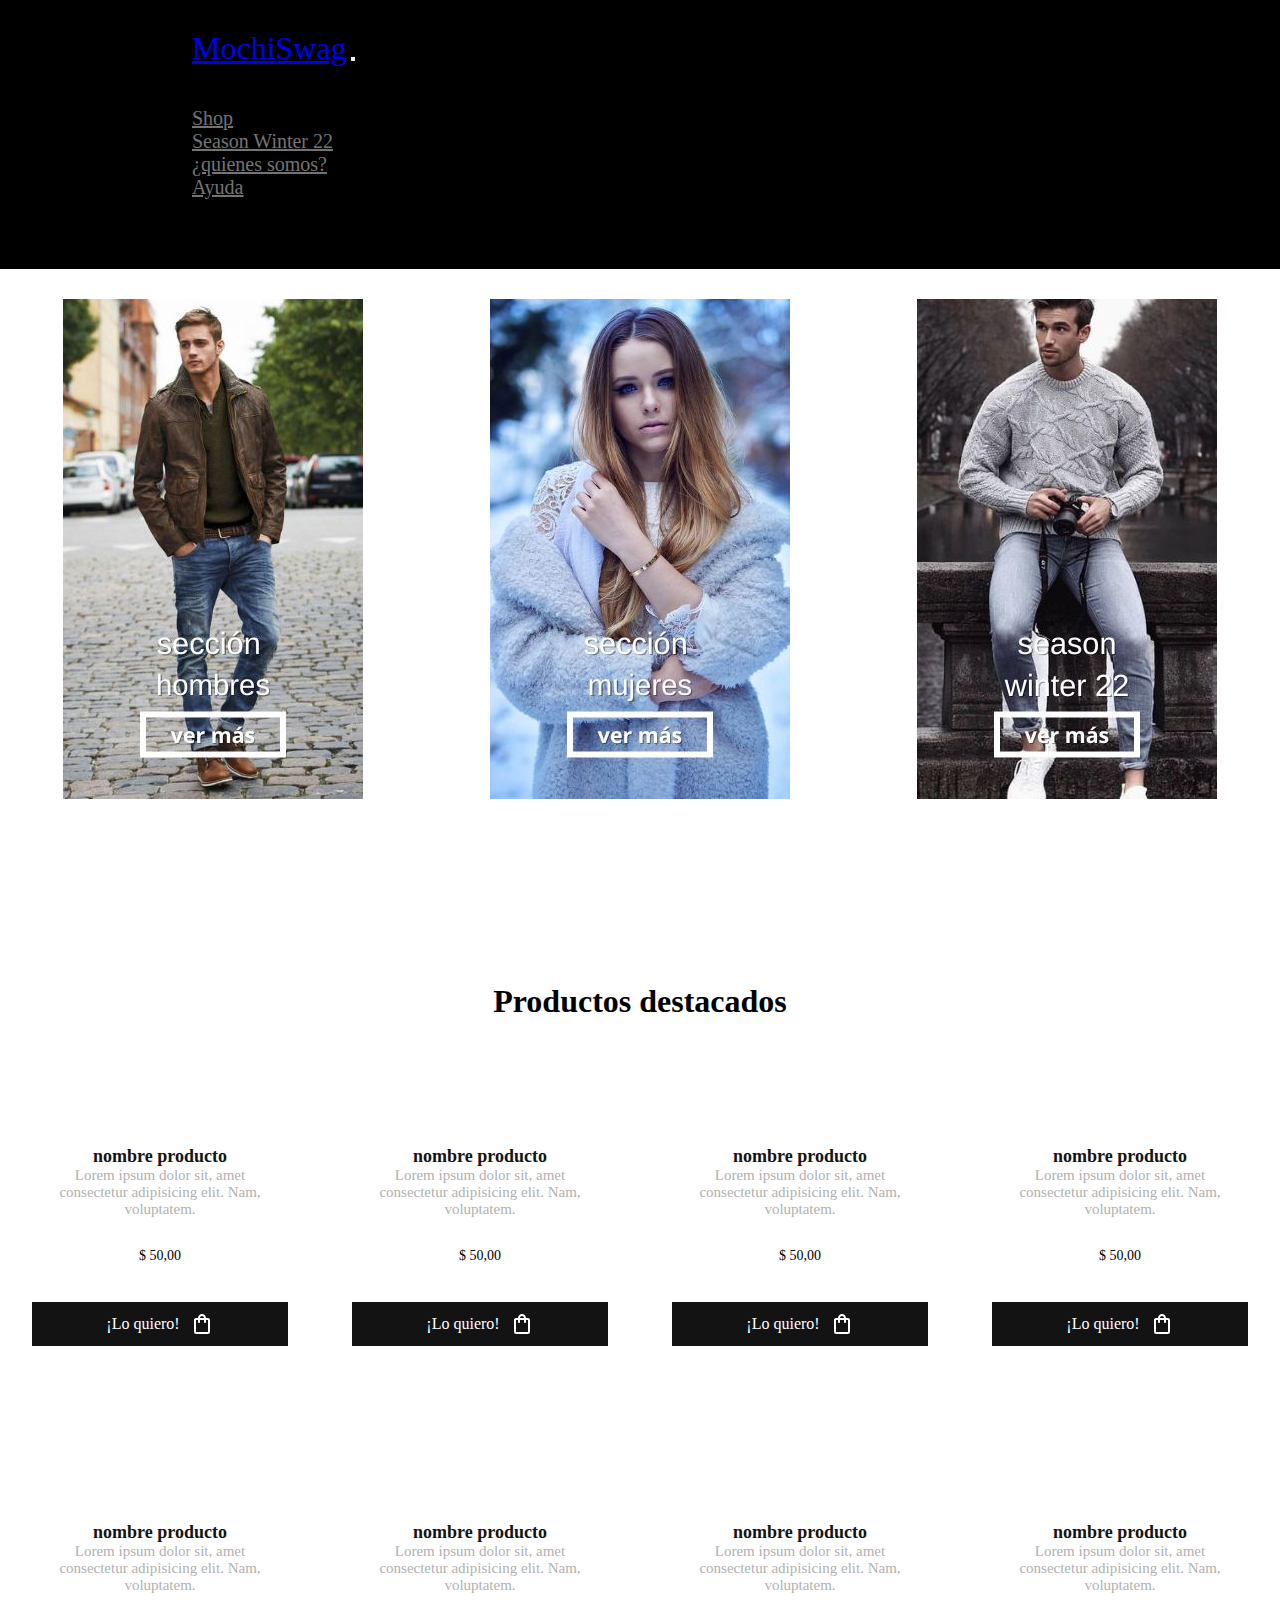
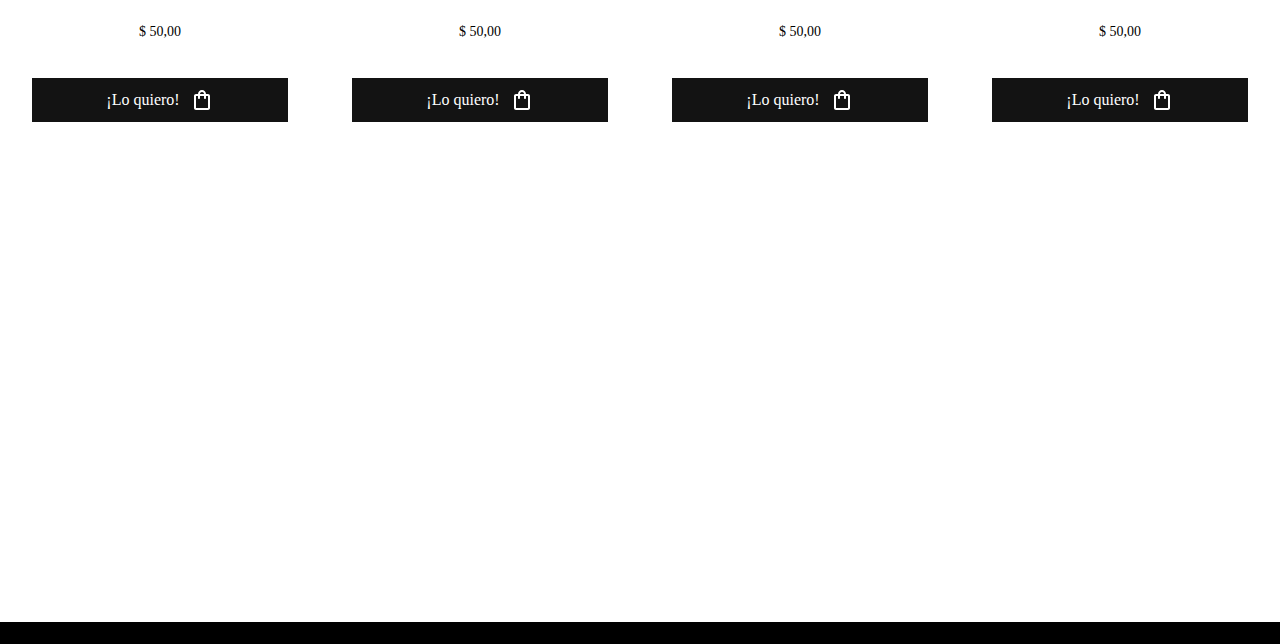
==== index.html @ bbf3ff6e "primer commit luego del caos" ====
<!DOCTYPE html>
<html lang="en">
<head>
    <meta charset="UTF-8">
    <meta http-equiv="X-UA-Compatible" content="IE=edge">
    <meta name="viewport" content="width=device-width, initial-scale=1.0">
    <link href="https://cdn.jsdelivr.net/npm/bootstrap@5.1.3/dist/css/bootstrap.min.css" rel="stylesheet" integrity="sha384-1BmE4kWBq78iYhFldvKuhfTAU6auU8tT94WrHftjDbrCEXSU1oBoqyl2QvZ6jIW3" crossorigin="anonymous">
    <link rel="stylesheet" href="./estilos/styles.css">
    <title>Document</title>
</head>
<body>
  
<header> 
         <nav class="navbar navbar-expand-lg navbar-light colorNav "  > 
            <div class="container-fluid ">
              <a class="navbar-brand text-white" href="index.html">MochiSwag</a>
              <button class="navbar-toggler bg-light" type="button" data-bs-toggle="collapse" data-bs-target="#navbarNav" aria-controls="navbarNav" aria-expanded="false" aria-label="Toggle navigation">
                <span class="navbar-toggler-icon"></span>
              </button>
              
                 
                 <div class="collapse navbar-collapse colorNav" id="navbarNav">
                  <ul class="navbar-nav">
                     <li class="nav-item">
                      <a class="nav-link " id="textnavHome" aria-current="page" href="./secciones/shop.html">Shop</a>
                     </li>
                     <li class="nav-item">
                      <a class="nav-link active" id="textnavHome"  href="./secciones/sw22.html">Season Winter 22</a>
                     </li>
                     <li class="nav-item">
                      <a class="nav-link active" id="textnavHome"  href="./secciones/contacto.html">¿quienes somos?</a>
                     </li>
                      <li class="nav-item">
                       <a class="nav-link active" id="textnavHome" href="./secciones/ayuda.html">Ayuda</a>
                     </li>
                   </ul>
                 </div>
                 
            </div>
         </nav>   
 </header>


    <!--primeras tres secciones de home-->
    <div class="conte-section-home">
      <div class="sectionH-card" >
        <figure class="imgH">
          <img src="./img/seccion-hombre-HOME.jpg" alt="ropaHombre">
        </figure>
      </div>
      <div class="sectionH-card" >
         <figure class="imgH">
              <img src="./img/seccion-mujer-HOME.jpg" alt="ropamujer">
            </figure>
      </div>
      <div class="sectionH-card" >
         <figure class="imgH">
                  <img src="./img/seccion-invierno-HOME.jpg" alt="ropainvierno">  
          </figure>
        </div>   
     </div> 
<!--productos destacados-->
<h1 id="titulo-Home">Productos destacados</h1>
<div class="conte-productos">
<div class="product-card">
  <figure class="img-product">
      <img src="https://dummyimage.com/200x300" alt="">
  </figure>

  <div class="info-product">
     <h3 class="title-product">nombre producto</h3>
     <p class="description">Lorem ipsum dolor sit, amet consectetur 
      adipisicing elit. Nam, voluptatem.</p>
     <span class="price">$ 50,00</span>
  </div>
  <a class="btn-cart">¡Lo quiero! 
    <img src="img/cart.svg">
 </a>
</div>  
<div class="product-card">
 <figure class="img-product">
     <img src="https://dummyimage.com/200x300" alt="">
 </figure>

 <div class="info-product">
    <h3 class="title-product">nombre producto</h3>
    <p class="description">Lorem ipsum dolor sit, amet consectetur 
     adipisicing elit. Nam, voluptatem.</p>
    <span class="price">$ 50,00</span>
 </div>

 <a class="btn-cart">¡Lo quiero! 
    <img src="img/cart.svg">
 </a>
</div>
<div class="product-card">
 <figure class="img-product">
     <img src="https://dummyimage.com/200x300" alt="">
 </figure>

 <div class="info-product">
    <h3 class="title-product">nombre producto</h3>
    <p class="description">Lorem ipsum dolor sit, amet consectetur 
     adipisicing elit. Nam, voluptatem.</p>
    <span class="price">$ 50,00</span>
 </div>

 <a class="btn-cart">¡Lo quiero! 
    <img src="img/cart.svg">
 </a>
</div>
<div class="product-card">
 <figure class="img-product">
     <img src="https://dummyimage.com/200x300" alt="">
 </figure>

 <div class="info-product">
    <h3 class="title-product">nombre producto</h3>
    <p class="description">Lorem ipsum dolor sit, amet consectetur 
     adipisicing elit. Nam, voluptatem.</p>
    <span class="price">$ 50,00</span>
 </div>

 <a class="btn-cart">¡Lo quiero! 
    <img src="img/cart.svg">
 </a>
</div>
</div>
<div class="conte-productos">
<div class="product-card">
 <figure class="img-product">
     <img src="https://dummyimage.com/200x300" alt="">
 </figure>

 <div class="info-product">
    <h3 class="title-product">nombre producto</h3>
    <p class="description">Lorem ipsum dolor sit, amet consectetur 
     adipisicing elit. Nam, voluptatem.</p>
    <span class="price">$ 50,00</span>
 </div>

 <a class="btn-cart">¡Lo quiero! 
    <img src="img/cart.svg">
 </a>
</div>
<div class="product-card">
 <figure class="img-product">
     <img src="https://dummyimage.com/200x300" alt="">
 </figure>

 <div class="info-product">
    <h3 class="title-product">nombre producto</h3>
    <p class="description">Lorem ipsum dolor sit, amet consectetur 
     adipisicing elit. Nam, voluptatem.</p>
    <span class="price">$ 50,00</span>
 </div>

 <a class="btn-cart">¡Lo quiero! 
    <img src="img/cart.svg">
 </a>
</div>
<div class="product-card">
 <figure class="img-product">
     <img src="https://dummyimage.com/200x300" alt="">
 </figure>

 <div class="info-product">
    <h3 class="title-product">nombre producto</h3>
    <p class="description">Lorem ipsum dolor sit, amet consectetur 
     adipisicing elit. Nam, voluptatem.</p>
    <span class="price">$ 50,00</span>
 </div>

 <a class="btn-cart">¡Lo quiero! 
    <img src="img/cart.svg">
 </a>
</div>
<div class="product-card">
 <figure class="img-product">
     <img src="https://dummyimage.com/200x300" alt="">
 </figure>

 <div class="info-product">
    <h3 class="title-product">nombre producto</h3>
    <p class="description">Lorem ipsum dolor sit, amet consectetur 
     adipisicing elit. Nam, voluptatem.</p>
    <span class="price">$ 50,00</span>
 </div>
 <a class="btn-cart">¡Lo quiero! 
  <img src="img/cart.svg">
</a>
</div>
</div>





<footer>
  <h3>footer</h3>
</footer>
 <script src="https://cdn.jsdelivr.net/npm/bootstrap@5.1.3/dist/js/bootstrap.bundle.min.js" integrity="sha384-ka7Sk0Gln4gmtz2MlQnikT1wXgYsOg+OMhuP+IlRH9sENBO0LRn5q+8nbTov4+1p" crossorigin="anonymous"></script>
</body>

</html>
---- estilos/styles.css ----
#titulo-shop {
  margin-top: 10%;
}

.conte-shop {
  display: flex;
  height: 100%;
  flex-direction: row;
  justify-content: space-around;
  margin-top: 20px;
}
.conte-shop .card-shop {
  width: 20%;
  margin: 10px;
  background: #ffffff;
}
.conte-shop .card-shop .img-shop {
  position: relative;
  margin: 0px;
}
.conte-shop .card-shop .img-shop img {
  width: 100%;
}

/*vista mobile*/
footer {
  display: flex;
  margin-top: 50vh;
  background-color: black;
}

* {
  margin: 0;
  padding: 0;
}

.colorNav {
  background-color: rgb(0, 0, 0);
  padding-top: 30px;
  padding-bottom: 30px;
}
.colorNav .navbar-brand {
  margin-left: 15%;
  font-family: "Shrikhand", cursive;
  font-size: xx-large;
}

#navbarNav {
  margin: 10px;
  margin-left: 15%;
}

#textnavHome {
  color: rgb(116, 116, 116);
  font-size: 125%;
}

#textnavHome {
  color: rgb(116, 116, 116);
  font-size: 125%;
}

h1 {
  text-align: center;
}

.conte-productos {
  display: flex;
  height: 100%;
  flex-direction: row;
  justify-content: space-around;
  margin-top: 30px;
}

.product-card {
  width: 20%;
  margin: 50px auto;
  background: #ffffff;
}

.product-card .img-product {
  position: relative;
  margin: 0px;
}

.product-card .img-product img {
  width: 100%;
}

.product-card .img-product .whishlist {
  position: absolute;
  bottom: 20px;
  right: 20px;
  width: 40px;
  height: 40px;
  padding: 8px;
  text-align: center;
}

.product-card .info-product {
  padding: 0px 25px;
}

.product-card .info-product .title-product {
  font-size: 18px;
  font-weight: 700;
  color: #131313;
  text-align: center;
  margin-top: 20px;
}

.product-card .info-product .description {
  font-size: 15px;
  font-weight: 400;
  margin-bottom: 30px;
  color: rgb(177, 177, 177);
}

.product-card .info-product {
  padding: 8px 10px;
  border-radius: 30px;
  font-weight: 400;
  font-size: 14px;
  text-align: center;
}

span .price {
  text-align: center;
}

.btn-cart {
  background: #131313;
  color: #ffffff;
  padding: 10px 0px;
  margin-top: 30px;
  text-decoration: none;
  display: flex;
  justify-content: center;
  align-items: center;
  gap: 10px;
}

/*vista mobile */
#titulo-Home {
  margin-top: 20vh;
}

.conte-section-home {
  display: flex;
  height: 100%;
  flex-direction: row;
  justify-content: space-around;
  margin-top: 30px;
}
.conte-section-home .imgH {
  position: relative;
  margin: 0px;
}
.conte-section-home .imgH .sectionH-card img {
  width: 100%;
}/*# sourceMappingURL=styles.css.map */
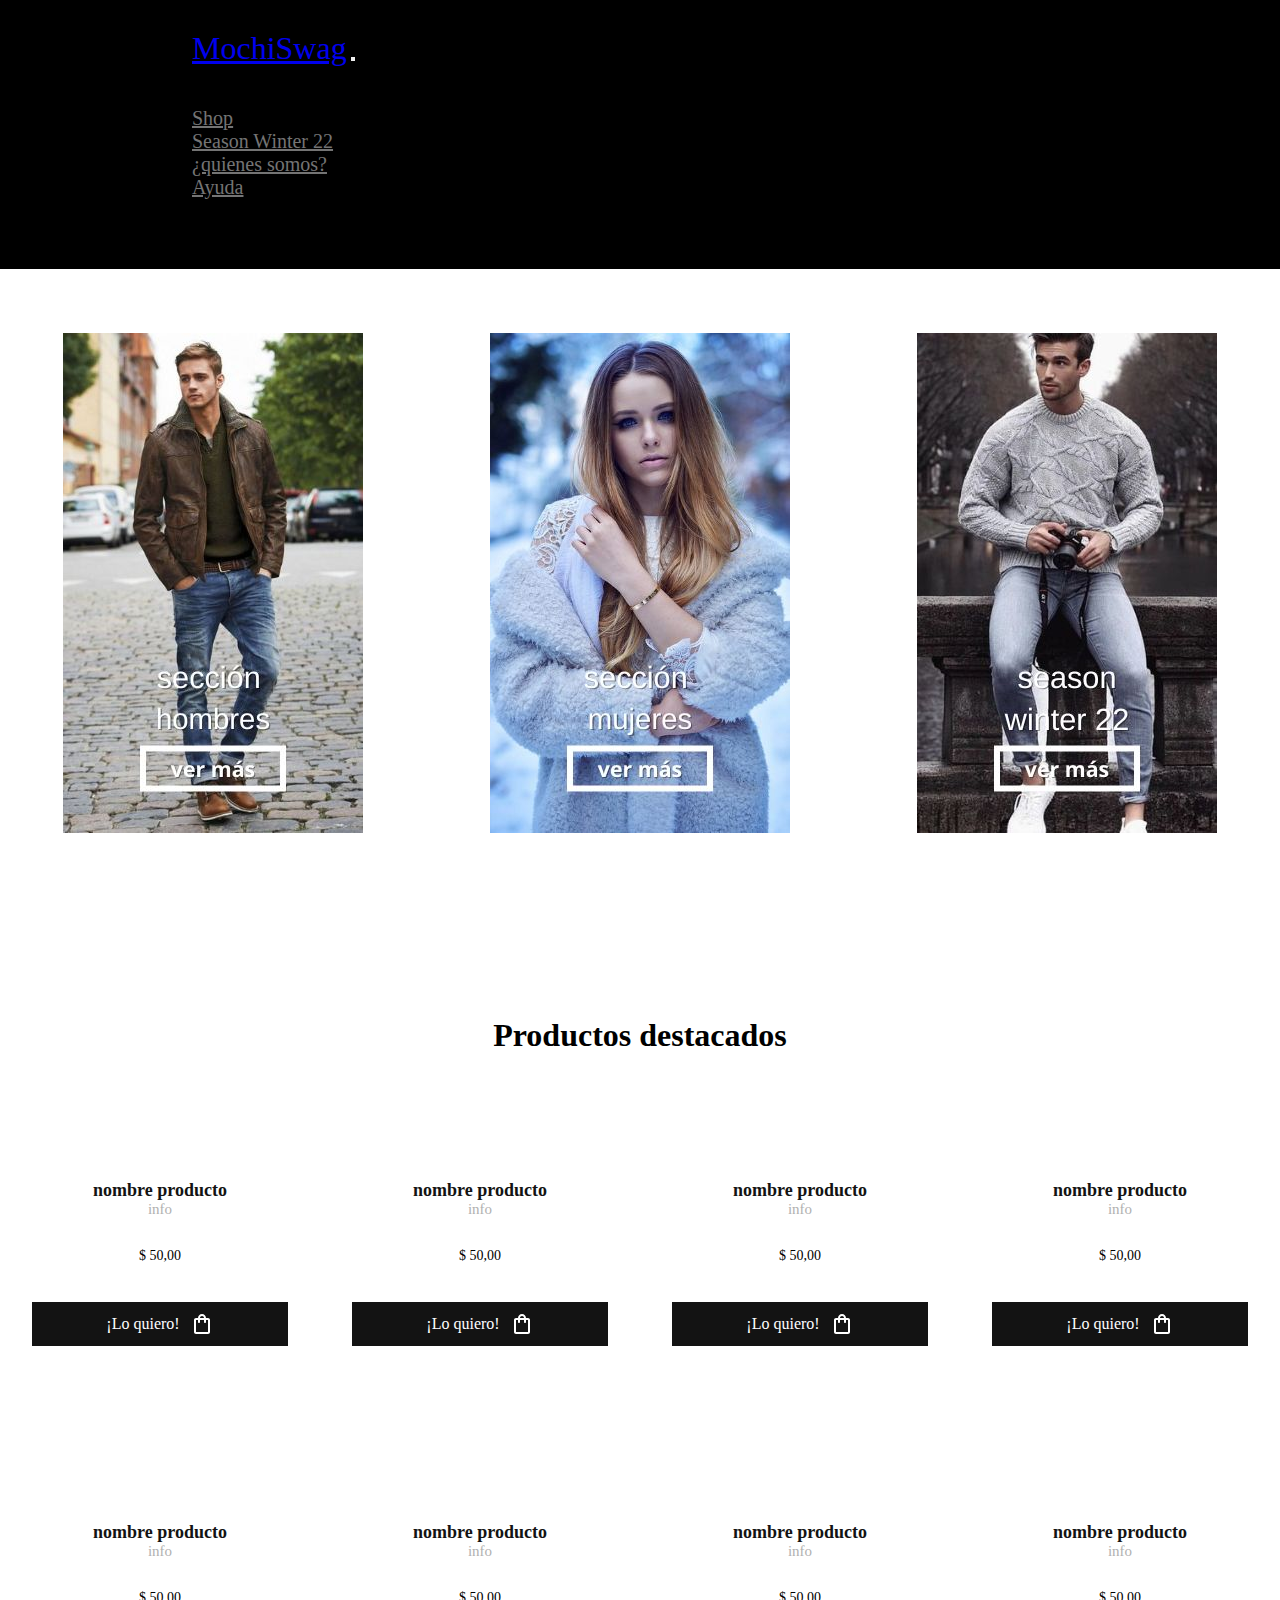
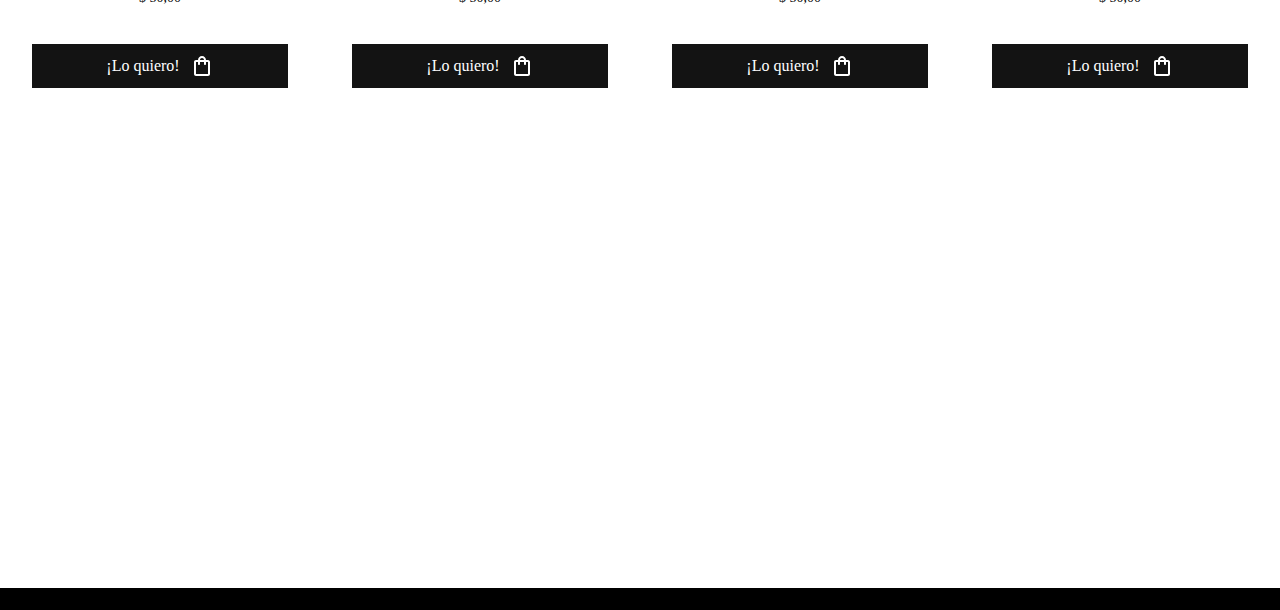
==== commit 47c1816d: "home responsive" ====
--- a/index.html
+++ b/index.html
@@ -50,7 +50,7 @@
       </div>
       <div class="sectionH-card" >
          <figure class="imgH">
-              <img src="./img/seccion-mujer-HOME.jpg" alt="ropamujer">
+              <img class= "nose " src="./img/seccion-mujer-HOME.jpg" alt="ropamujer">
             </figure>
       </div>
       <div class="sectionH-card" >
@@ -69,8 +69,7 @@
 
   <div class="info-product">
      <h3 class="title-product">nombre producto</h3>
-     <p class="description">Lorem ipsum dolor sit, amet consectetur 
-      adipisicing elit. Nam, voluptatem.</p>
+     <p class="description">info</p>
      <span class="price">$ 50,00</span>
   </div>
   <a class="btn-cart">¡Lo quiero! 
@@ -84,8 +83,7 @@
 
  <div class="info-product">
     <h3 class="title-product">nombre producto</h3>
-    <p class="description">Lorem ipsum dolor sit, amet consectetur 
-     adipisicing elit. Nam, voluptatem.</p>
+    <p class="description">info</p>
     <span class="price">$ 50,00</span>
  </div>
 
@@ -100,8 +98,7 @@
 
  <div class="info-product">
     <h3 class="title-product">nombre producto</h3>
-    <p class="description">Lorem ipsum dolor sit, amet consectetur 
-     adipisicing elit. Nam, voluptatem.</p>
+    <p class="description">info</p>
     <span class="price">$ 50,00</span>
  </div>
 
@@ -116,8 +113,7 @@
 
  <div class="info-product">
     <h3 class="title-product">nombre producto</h3>
-    <p class="description">Lorem ipsum dolor sit, amet consectetur 
-     adipisicing elit. Nam, voluptatem.</p>
+    <p class="description">info</p>
     <span class="price">$ 50,00</span>
  </div>
 
@@ -134,8 +130,7 @@
 
  <div class="info-product">
     <h3 class="title-product">nombre producto</h3>
-    <p class="description">Lorem ipsum dolor sit, amet consectetur 
-     adipisicing elit. Nam, voluptatem.</p>
+    <p class="description">info</p>
     <span class="price">$ 50,00</span>
  </div>
 
@@ -150,8 +145,7 @@
 
  <div class="info-product">
     <h3 class="title-product">nombre producto</h3>
-    <p class="description">Lorem ipsum dolor sit, amet consectetur 
-     adipisicing elit. Nam, voluptatem.</p>
+    <p class="description">info</p>
     <span class="price">$ 50,00</span>
  </div>
 
@@ -166,8 +160,7 @@
 
  <div class="info-product">
     <h3 class="title-product">nombre producto</h3>
-    <p class="description">Lorem ipsum dolor sit, amet consectetur 
-     adipisicing elit. Nam, voluptatem.</p>
+    <p class="description">info</p>
     <span class="price">$ 50,00</span>
  </div>
 
@@ -182,8 +175,7 @@
 
  <div class="info-product">
     <h3 class="title-product">nombre producto</h3>
-    <p class="description">Lorem ipsum dolor sit, amet consectetur 
-     adipisicing elit. Nam, voluptatem.</p>
+    <p class="description">info</p>
     <span class="price">$ 50,00</span>
  </div>
  <a class="btn-cart">¡Lo quiero! 
--- a/estilos/styles.css
+++ b/estilos/styles.css
@@ -141,21 +141,53 @@
 }
 
 /*vista mobile */
+.conte-section-home {
+  display: flex;
+  height: 100%;
+  flex-direction: column;
+  margin-top: 30px;
+}
+.conte-section-home .sectionH-card {
+  display: flex;
+  justify-content: center;
+}
+
+/*tablet*/
+@media (min-width: 768px) {
+  .conte-section-home {
+    display: flex;
+    height: 100%;
+    flex-direction: row;
+    justify-content: space-around;
+    margin-top: 5%;
+  }
+  .conte-section-home .sectionH-card {
+    width: 90%;
+  }
+  .conte-section-home .sectionH-card .imgH {
+    position: relative;
+    margin: 0px;
+  }
+  .conte-section-home .sectionH-card .imgH img {
+    width: 100%;
+  }
+}
 #titulo-Home {
   margin-top: 20vh;
 }
 
-.conte-section-home {
-  display: flex;
-  height: 100%;
-  flex-direction: row;
-  justify-content: space-around;
-  margin-top: 30px;
-}
-.conte-section-home .imgH {
-  position: relative;
-  margin: 0px;
-}
-.conte-section-home .imgH .sectionH-card img {
-  width: 100%;
-}/*# sourceMappingURL=styles.css.map */+/*.conte-section-home{
+    display: flex;
+    height:100%;
+    flex-direction: row;
+    justify-content: space-around;
+    margin-top:30px ;
+    .imgH{
+        position:relative;
+        margin:0px;
+        .sectionH-card  img{
+            width:100%;
+        }
+
+    }
+}*//*# sourceMappingURL=styles.css.map */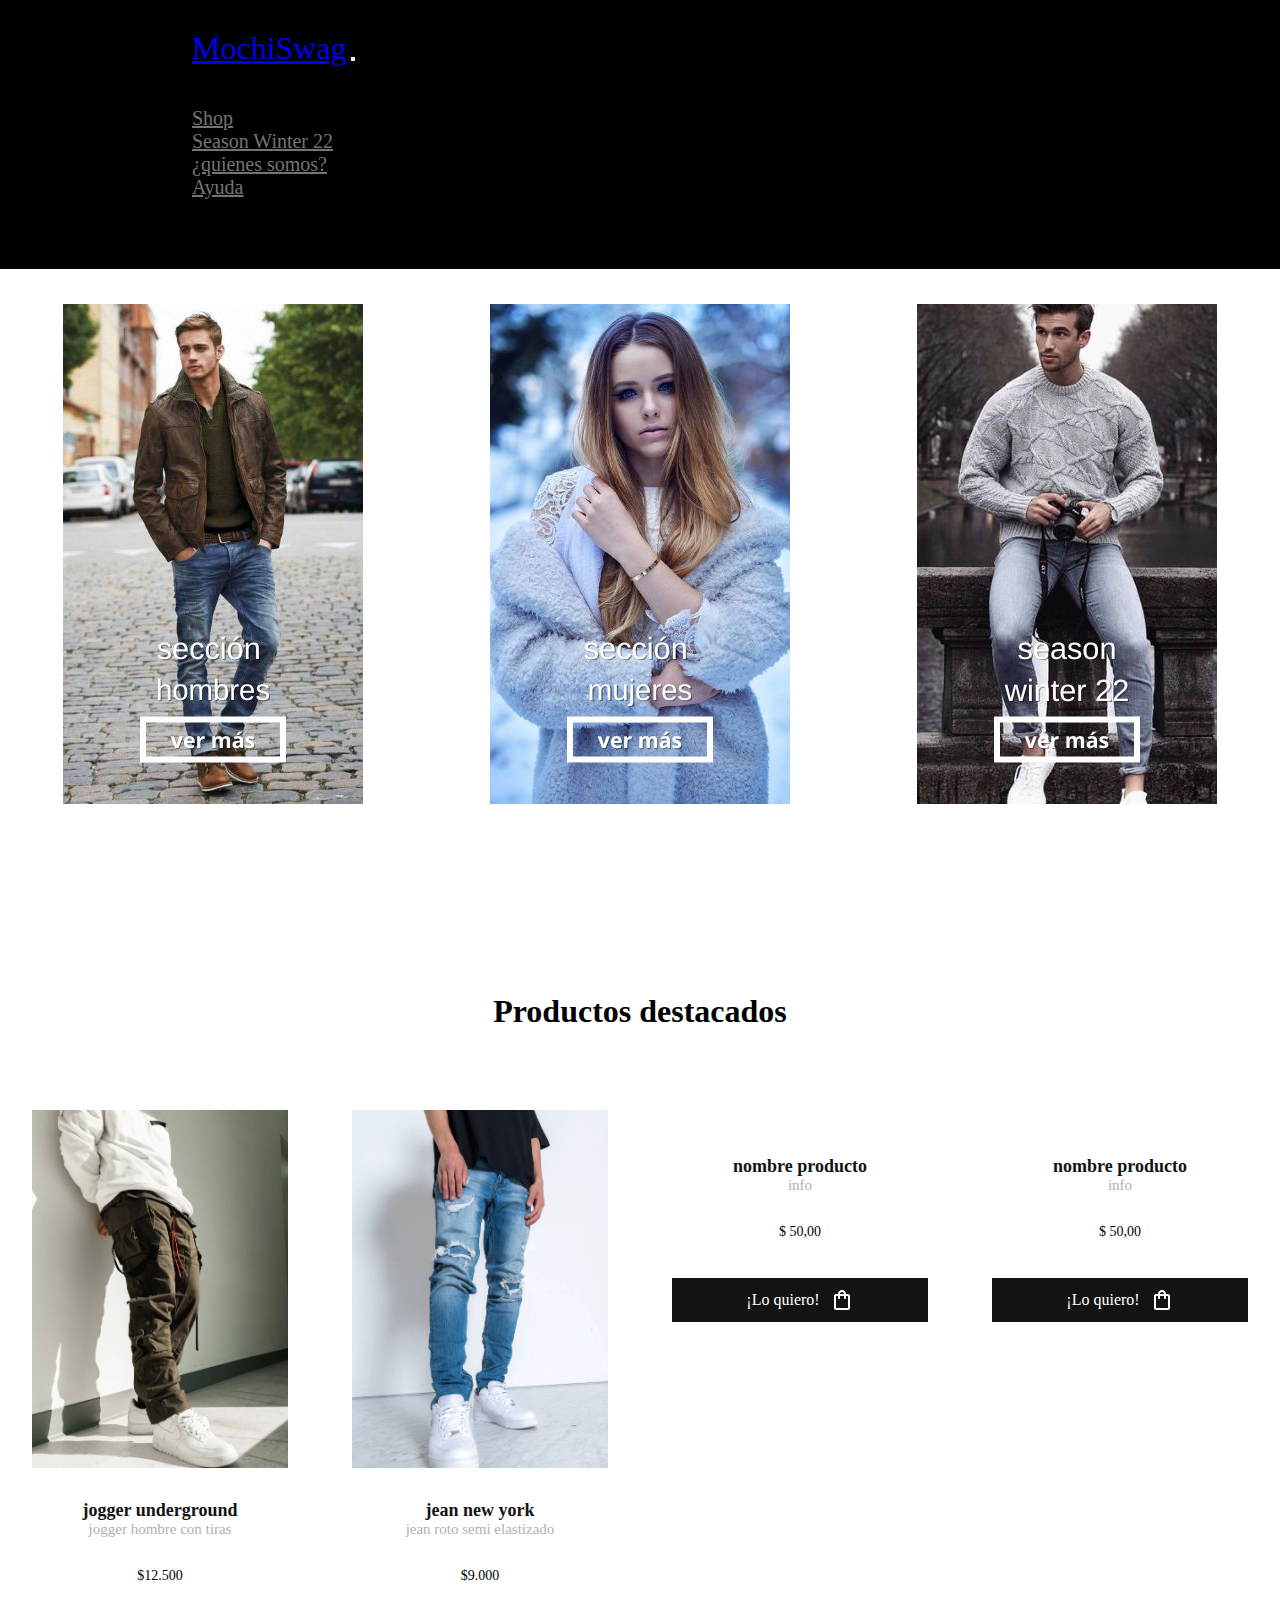
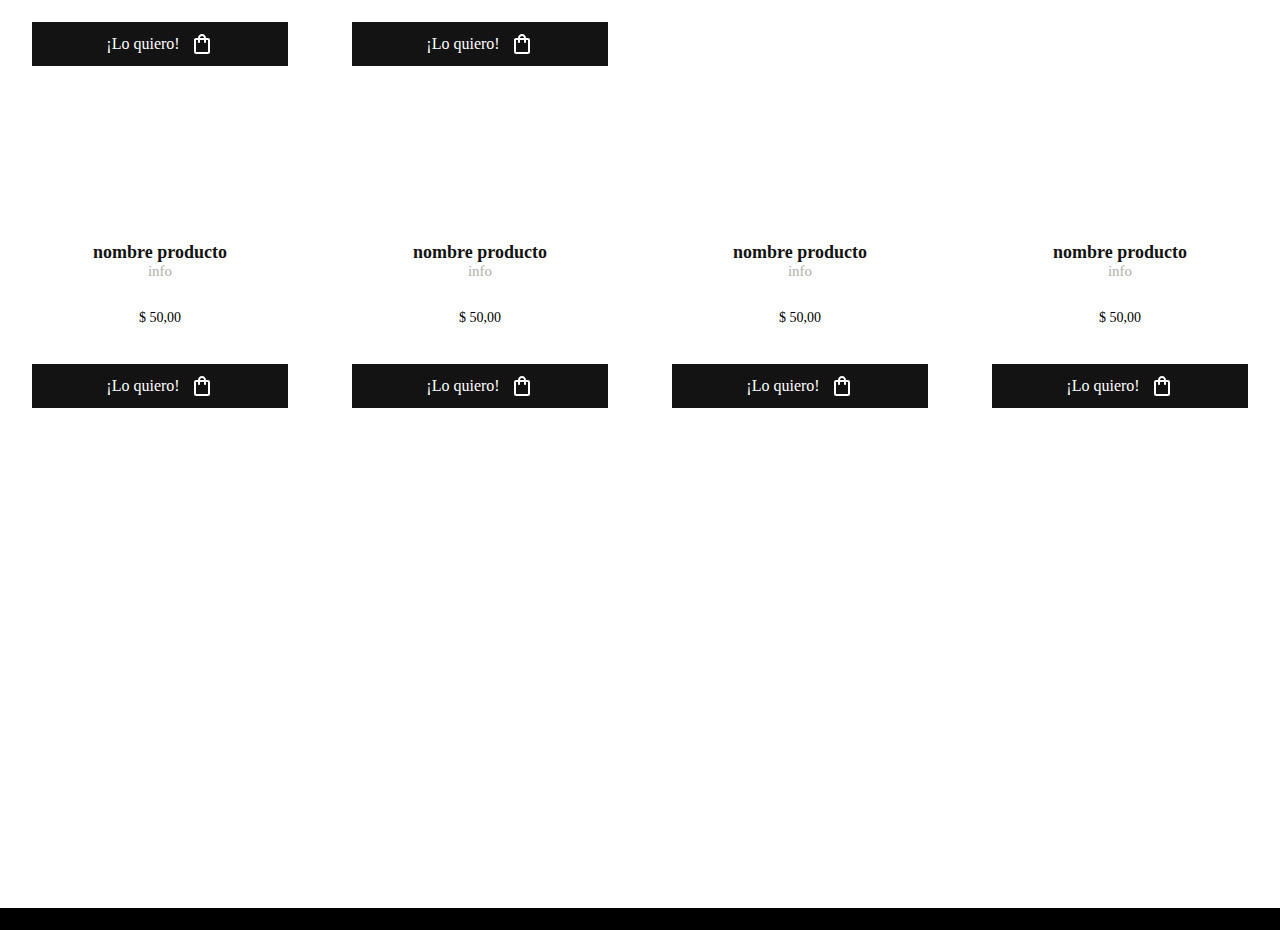
==== commit 10d08960: "cambios nuevos" ====
--- a/index.html
+++ b/index.html
@@ -4,9 +4,11 @@
     <meta charset="UTF-8">
     <meta http-equiv="X-UA-Compatible" content="IE=edge">
     <meta name="viewport" content="width=device-width, initial-scale=1.0">
+    <meta name="description" content="tienda del swag y flow en prendas de alta calidad. Envios a todo el pais.">
+    <meta name="keywords" content="Home, inicio, Ropa,Swag,Techwear,Urban,Prendas">
     <link href="https://cdn.jsdelivr.net/npm/bootstrap@5.1.3/dist/css/bootstrap.min.css" rel="stylesheet" integrity="sha384-1BmE4kWBq78iYhFldvKuhfTAU6auU8tT94WrHftjDbrCEXSU1oBoqyl2QvZ6jIW3" crossorigin="anonymous">
     <link rel="stylesheet" href="./estilos/styles.css">
-    <title>Document</title>
+    <title>MOCHISWAG • Home</title>
 </head>
 <body>
   
@@ -61,127 +63,137 @@
      </div> 
 <!--productos destacados-->
 <h1 id="titulo-Home">Productos destacados</h1>
+<section class="conte-productos">
+
+   <div class="product-card">
+      <figure class="img-product">
+         <img src="./img_destacados/jogger1.jpg" alt="">
+      </figure>
+
+      <div class="info-product">
+         <h3 class="title-product">jogger underground</h3>
+         <p class="description">jogger hombre con tiras</p>
+         <span class="price">$12.500</span>
+      </div>
+      <a class="btn-cart" href="./productos_destacados/jogger1.html">¡Lo quiero! 
+      <img src="img/cart.svg">
+      </a>
+   </div>
+   
+   
+   <div class="product-card">
+      <figure class="img-product">
+         <img src="img_destacados/jean1.jpg" alt="">
+      </figure>
+
+      <div class="info-product">
+         <h3 class="title-product">jean new york</h3>
+         <p class="description">jean roto semi elastizado</p>
+         <span class="price">$9.000</span>
+      </div>
+
+      <a class="btn-cart" href="./productos_destacados/jean1.html">¡Lo quiero! 
+      <img src="img/cart.svg">
+      </a>
+   </div>
+  
+
+   <div class="product-card">
+      <figure class="img-product">
+         <img src="https://dummyimage.com/200x300" alt="">
+      </figure>
+
+      <div class="info-product">
+        <h3 class="title-product">nombre producto</h3>
+        <p class="description">info</p>
+        <span class="price">$ 50,00</span>
+      </div>
+
+      <a class="btn-cart">¡Lo quiero! 
+        <img src="img/cart.svg">
+      </a>
+   </div>
+
+
+   <div class="product-card">
+      <figure class="img-product">
+         <img src="https://dummyimage.com/200x300" alt="">
+      </figure>
+
+      <div class="info-product">
+        <h3 class="title-product">nombre producto</h3>
+        <p class="description">info</p>
+        <span class="price">$ 50,00</span>
+      </div>
+
+      <a class="btn-cart">¡Lo quiero! 
+        <img src="img/cart.svg">
+      </a>
+   </div>
+  
+
+</section>
 <div class="conte-productos">
-<div class="product-card">
-  <figure class="img-product">
-      <img src="https://dummyimage.com/200x300" alt="">
-  </figure>
-
-  <div class="info-product">
-     <h3 class="title-product">nombre producto</h3>
-     <p class="description">info</p>
-     <span class="price">$ 50,00</span>
-  </div>
-  <a class="btn-cart">¡Lo quiero! 
-    <img src="img/cart.svg">
- </a>
-</div>  
-<div class="product-card">
- <figure class="img-product">
-     <img src="https://dummyimage.com/200x300" alt="">
- </figure>
-
- <div class="info-product">
-    <h3 class="title-product">nombre producto</h3>
-    <p class="description">info</p>
-    <span class="price">$ 50,00</span>
- </div>
-
- <a class="btn-cart">¡Lo quiero! 
-    <img src="img/cart.svg">
- </a>
-</div>
-<div class="product-card">
- <figure class="img-product">
-     <img src="https://dummyimage.com/200x300" alt="">
- </figure>
-
- <div class="info-product">
-    <h3 class="title-product">nombre producto</h3>
-    <p class="description">info</p>
-    <span class="price">$ 50,00</span>
- </div>
-
- <a class="btn-cart">¡Lo quiero! 
-    <img src="img/cart.svg">
- </a>
-</div>
-<div class="product-card">
- <figure class="img-product">
-     <img src="https://dummyimage.com/200x300" alt="">
- </figure>
-
- <div class="info-product">
-    <h3 class="title-product">nombre producto</h3>
-    <p class="description">info</p>
-    <span class="price">$ 50,00</span>
- </div>
-
- <a class="btn-cart">¡Lo quiero! 
-    <img src="img/cart.svg">
- </a>
-</div>
-</div>
-<div class="conte-productos">
-<div class="product-card">
- <figure class="img-product">
-     <img src="https://dummyimage.com/200x300" alt="">
- </figure>
-
- <div class="info-product">
-    <h3 class="title-product">nombre producto</h3>
-    <p class="description">info</p>
-    <span class="price">$ 50,00</span>
- </div>
-
- <a class="btn-cart">¡Lo quiero! 
-    <img src="img/cart.svg">
- </a>
-</div>
-<div class="product-card">
- <figure class="img-product">
-     <img src="https://dummyimage.com/200x300" alt="">
- </figure>
-
- <div class="info-product">
-    <h3 class="title-product">nombre producto</h3>
-    <p class="description">info</p>
-    <span class="price">$ 50,00</span>
- </div>
-
- <a class="btn-cart">¡Lo quiero! 
-    <img src="img/cart.svg">
- </a>
-</div>
-<div class="product-card">
- <figure class="img-product">
-     <img src="https://dummyimage.com/200x300" alt="">
- </figure>
-
- <div class="info-product">
-    <h3 class="title-product">nombre producto</h3>
-    <p class="description">info</p>
-    <span class="price">$ 50,00</span>
- </div>
-
- <a class="btn-cart">¡Lo quiero! 
-    <img src="img/cart.svg">
- </a>
-</div>
-<div class="product-card">
- <figure class="img-product">
-     <img src="https://dummyimage.com/200x300" alt="">
- </figure>
-
- <div class="info-product">
-    <h3 class="title-product">nombre producto</h3>
-    <p class="description">info</p>
-    <span class="price">$ 50,00</span>
- </div>
- <a class="btn-cart">¡Lo quiero! 
-  <img src="img/cart.svg">
-</a>
-</div>
+   <div class="product-card">
+      <figure class="img-product">
+         <img src="https://dummyimage.com/200x300" alt="">
+      </figure>
+
+      <div class="info-product">
+        <h3 class="title-product">nombre producto</h3>
+        <p class="description">info</p>
+        <span class="price">$ 50,00</span>
+      </div>
+
+      <a class="btn-cart">¡Lo quiero! 
+        <img src="img/cart.svg">
+      </a>
+   </div>
+   <div class="product-card">
+      <figure class="img-product">
+         <img src="https://dummyimage.com/200x300" alt="">
+      </figure>
+
+      <div class="info-product">
+        <h3 class="title-product">nombre producto</h3>
+        <p class="description">info</p>
+        <span class="price">$ 50,00</span>
+      </div>
+
+      <a class="btn-cart">¡Lo quiero! 
+        <img src="img/cart.svg">
+      </a>
+   </div>
+   <div class="product-card">
+      <figure class="img-product">
+         <img src="https://dummyimage.com/200x300" alt="">
+      </figure>
+
+      <div class="info-product">
+        <h3 class="title-product">nombre producto</h3>
+        <p class="description">info</p>
+        <span class="price">$ 50,00</span>
+      </div>
+
+      <a class="btn-cart">¡Lo quiero! 
+        <img src="img/cart.svg">
+      </a>
+   </div>
+   <div class="product-card">
+      <figure class="img-product">
+         <img src="https://dummyimage.com/200x300" alt="">
+      </figure>
+
+      <div class="info-product">
+        <h3 class="title-product">nombre producto</h3>
+        <p class="description">info</p>
+        <span class="price">$ 50,00</span>
+      </div>
+
+      <a class="btn-cart">¡Lo quiero! 
+        <img src="img/cart.svg">
+      </a>
+   </div>
 </div>
 
 
--- a/estilos/styles.css
+++ b/estilos/styles.css
@@ -48,11 +48,6 @@
 #navbarNav {
   margin: 10px;
   margin-left: 15%;
-}
-
-#textnavHome {
-  color: rgb(116, 116, 116);
-  font-size: 125%;
 }
 
 #textnavHome {
@@ -152,6 +147,10 @@
   justify-content: center;
 }
 
+#titulo-Home {
+  margin-top: 20vh;
+}
+
 /*tablet*/
 @media (min-width: 768px) {
   .conte-section-home {
@@ -159,10 +158,12 @@
     height: 100%;
     flex-direction: row;
     justify-content: space-around;
-    margin-top: 5%;
+    margin-top: 10px;
   }
   .conte-section-home .sectionH-card {
     width: 90%;
+    margin-top: 0%;
+    margin: 5px;
   }
   .conte-section-home .sectionH-card .imgH {
     position: relative;
@@ -172,22 +173,43 @@
     width: 100%;
   }
 }
-#titulo-Home {
-  margin-top: 20vh;
-}
-
-/*.conte-section-home{
+/*pc*/
+@media (min-width: 1024px) {
+  .conte-section-home {
     display: flex;
-    height:100%;
+    height: 100%;
     flex-direction: row;
     justify-content: space-around;
-    margin-top:30px ;
-    .imgH{
-        position:relative;
-        margin:0px;
-        .sectionH-card  img{
-            width:100%;
-        }
-
-    }
-}*//*# sourceMappingURL=styles.css.map */+    margin-top: 30px;
+  }
+  .conte-section-home .imgH {
+    position: relative;
+    margin: 0px;
+  }
+  .conte-section-home .imgH .sectionH-card img {
+    width: 100%;
+  }
+}
+.conte-floppa1 {
+  width: 60vw;
+  height: 60vh;
+  display: flex;
+  justify-content: end;
+  background-color: aliceblue;
+}
+.conte-floppa1 .flop1 {
+  border-radius: 15px;
+  box-shadow: 0px 3px 5px black;
+}
+
+.conte-floppa2 {
+  width: 80vw;
+  height: 60vh;
+  display: flex;
+  justify-content: center;
+  background-color: antiquewhite;
+}
+.conte-floppa2 .flop2 {
+  border-radius: 30px;
+  box-shadow: 0px 4px 5px black;
+}/*# sourceMappingURL=styles.css.map */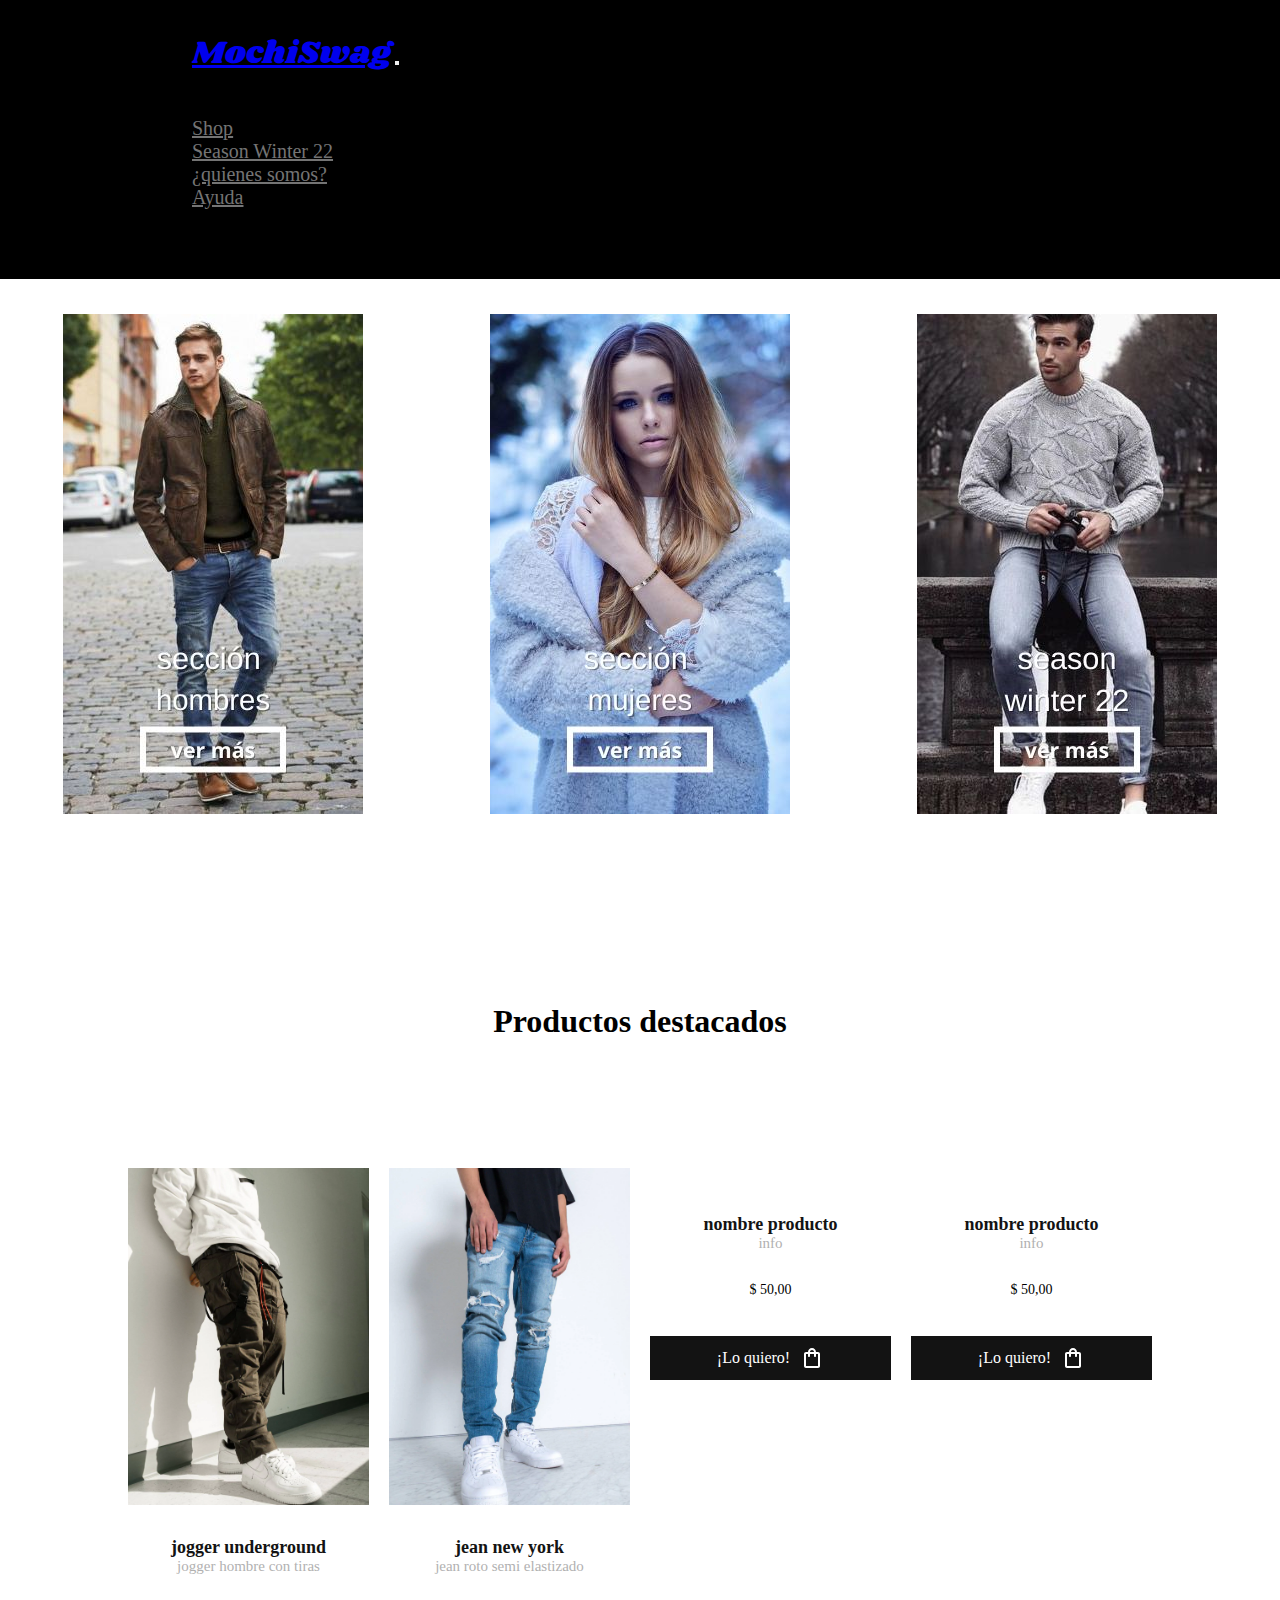
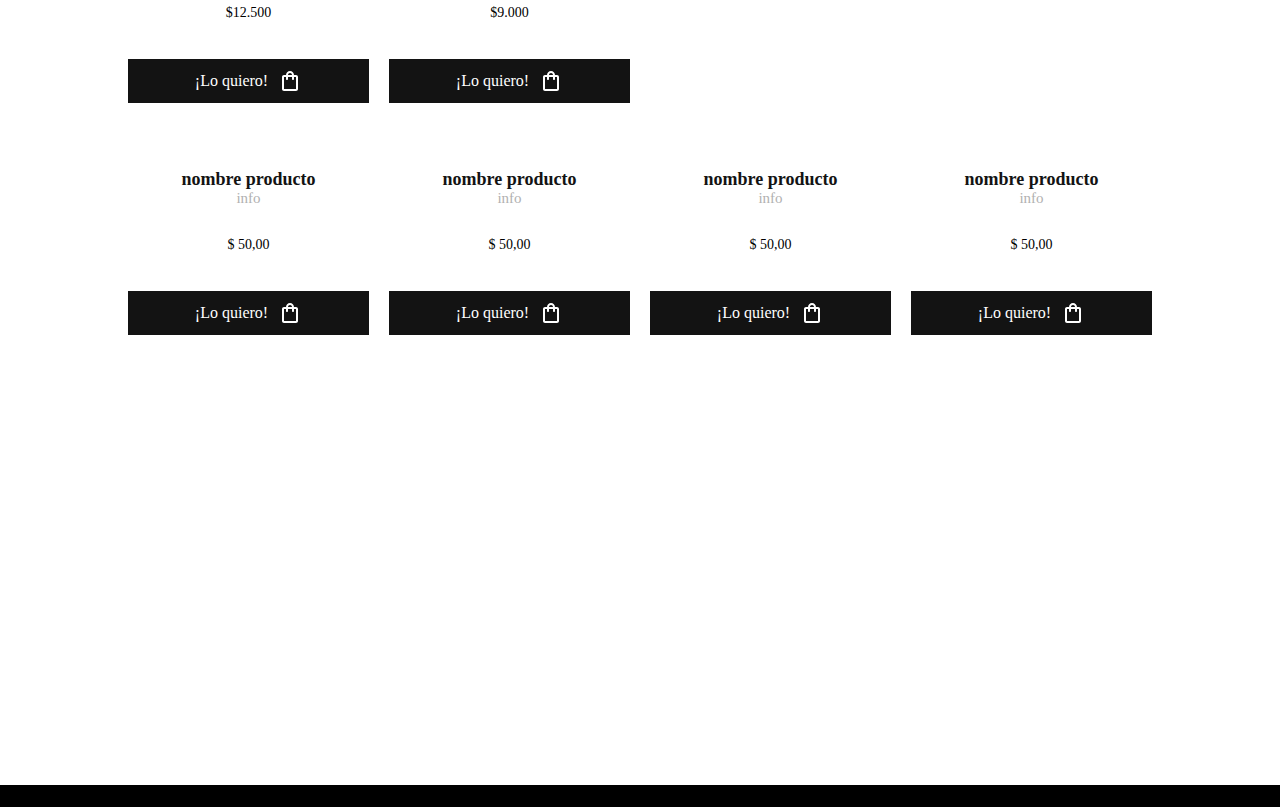
==== commit 571ed488: "home y shop full responsive B)" ====
--- a/index.html
+++ b/index.html
@@ -63,7 +63,9 @@
      </div> 
 <!--productos destacados-->
 <h1 id="titulo-Home">Productos destacados</h1>
-<section class="conte-productos">
+
+<section class="conte-principal">
+<div class="conte-productos">
 
    <div class="product-card">
       <figure class="img-product">
@@ -132,69 +134,69 @@
    </div>
   
 
+
+   <div class="product-card">
+      <figure class="img-product">
+         <img src="https://dummyimage.com/200x300" alt="">
+      </figure>
+
+      <div class="info-product">
+        <h3 class="title-product">nombre producto</h3>
+        <p class="description">info</p>
+        <span class="price">$ 50,00</span>
+      </div>
+
+      <a class="btn-cart">¡Lo quiero! 
+        <img src="img/cart.svg">
+      </a>
+   </div>
+   <div class="product-card">
+      <figure class="img-product">
+         <img src="https://dummyimage.com/200x300" alt="">
+      </figure>
+
+      <div class="info-product">
+        <h3 class="title-product">nombre producto</h3>
+        <p class="description">info</p>
+        <span class="price">$ 50,00</span>
+      </div>
+
+      <a class="btn-cart">¡Lo quiero! 
+        <img src="img/cart.svg">
+      </a>
+   </div>
+   <div class="product-card">
+      <figure class="img-product">
+         <img src="https://dummyimage.com/200x300" alt="">
+      </figure>
+
+      <div class="info-product">
+        <h3 class="title-product">nombre producto</h3>
+        <p class="description">info</p>
+        <span class="price">$ 50,00</span>
+      </div>
+
+      <a class="btn-cart">¡Lo quiero! 
+        <img src="img/cart.svg">
+      </a>
+   </div>
+   <div class="product-card">
+      <figure class="img-product">
+         <img src="https://dummyimage.com/200x300" alt="">
+      </figure>
+
+      <div class="info-product">
+        <h3 class="title-product">nombre producto</h3>
+        <p class="description">info</p>
+        <span class="price">$ 50,00</span>
+      </div>
+
+      <a class="btn-cart">¡Lo quiero! 
+        <img src="img/cart.svg">
+      </a>
+   </div>
+ </div>
 </section>
-<div class="conte-productos">
-   <div class="product-card">
-      <figure class="img-product">
-         <img src="https://dummyimage.com/200x300" alt="">
-      </figure>
-
-      <div class="info-product">
-        <h3 class="title-product">nombre producto</h3>
-        <p class="description">info</p>
-        <span class="price">$ 50,00</span>
-      </div>
-
-      <a class="btn-cart">¡Lo quiero! 
-        <img src="img/cart.svg">
-      </a>
-   </div>
-   <div class="product-card">
-      <figure class="img-product">
-         <img src="https://dummyimage.com/200x300" alt="">
-      </figure>
-
-      <div class="info-product">
-        <h3 class="title-product">nombre producto</h3>
-        <p class="description">info</p>
-        <span class="price">$ 50,00</span>
-      </div>
-
-      <a class="btn-cart">¡Lo quiero! 
-        <img src="img/cart.svg">
-      </a>
-   </div>
-   <div class="product-card">
-      <figure class="img-product">
-         <img src="https://dummyimage.com/200x300" alt="">
-      </figure>
-
-      <div class="info-product">
-        <h3 class="title-product">nombre producto</h3>
-        <p class="description">info</p>
-        <span class="price">$ 50,00</span>
-      </div>
-
-      <a class="btn-cart">¡Lo quiero! 
-        <img src="img/cart.svg">
-      </a>
-   </div>
-   <div class="product-card">
-      <figure class="img-product">
-         <img src="https://dummyimage.com/200x300" alt="">
-      </figure>
-
-      <div class="info-product">
-        <h3 class="title-product">nombre producto</h3>
-        <p class="description">info</p>
-        <span class="price">$ 50,00</span>
-      </div>
-
-      <a class="btn-cart">¡Lo quiero! 
-        <img src="img/cart.svg">
-      </a>
-   </div>
-</div>
 
 
 
--- a/estilos/styles.css
+++ b/estilos/styles.css
@@ -1,27 +1,110 @@
+@import url("https://fonts.googleapis.com/css2?family=Oswald&family=Shrikhand&display=swap");
 #titulo-shop {
   margin-top: 10%;
 }
 
-.conte-shop {
+.conte-sections-shop {
   display: flex;
   height: 100%;
   flex-direction: row;
   justify-content: space-around;
-  margin-top: 20px;
-}
-.conte-shop .card-shop {
-  width: 20%;
   margin: 10px;
+  margin-top: 30px;
+}
+.conte-sections-shop .conte-shop {
+  width: 100%;
+  margin: auto;
+  display: grid;
+  grid-template-columns: repeat(2, 1fr);
+  -moz-column-gap: 10px;
+       column-gap: 10px;
+  row-gap: 20px;
+}
+.conte-sections-shop .conte-shop .card-shop {
+  height: 100%;
+  margin: auto;
   background: #ffffff;
 }
-.conte-shop .card-shop .img-shop {
+.conte-sections-shop .conte-shop .card-shop .img-shop {
   position: relative;
   margin: 0px;
 }
-.conte-shop .card-shop .img-shop img {
+.conte-sections-shop .conte-shop .card-shop .img-shop img {
   width: 100%;
 }
 
+/*seccion shop tablet*/
+@media (min-width: 768px) {
+  #titulo-shop {
+    margin-top: 10%;
+  }
+
+  .conte-sections-shop {
+    display: flex;
+    height: 100%;
+    flex-direction: row;
+    justify-content: space-around;
+    margin: 10px;
+    margin-top: 30px;
+  }
+  .conte-sections-shop .conte-shop {
+    width: 100%;
+    margin: auto;
+    display: grid;
+    grid-template-columns: repeat(3, 1fr);
+    -moz-column-gap: 10px;
+         column-gap: 10px;
+    row-gap: 20px;
+  }
+  .conte-sections-shop .conte-shop .card-shop {
+    height: 100%;
+    margin: auto;
+    background: #ffffff;
+  }
+  .conte-sections-shop .conte-shop .card-shop .img-shop {
+    position: relative;
+    margin: 0px;
+  }
+  .conte-sections-shop .conte-shop .card-shop .img-shop img {
+    width: 100%;
+  }
+}
+/*seccion shop pc*/
+@media (min-width: 1024px) {
+  #titulo-shop {
+    margin-top: 10%;
+  }
+
+  .conte-sections-shop {
+    display: flex;
+    height: 100%;
+    flex-direction: row;
+    justify-content: space-around;
+    margin: 10px;
+    margin-top: 30px;
+  }
+  .conte-sections-shop .conte-shop {
+    width: 100%;
+    margin: auto;
+    display: grid;
+    grid-template-columns: repeat(6, 1fr);
+    -moz-column-gap: 10px;
+         column-gap: 10px;
+    row-gap: 20px;
+  }
+  .conte-sections-shop .conte-shop .card-shop {
+    height: 100%;
+    margin: auto;
+    background: #ffffff;
+  }
+  .conte-sections-shop .conte-shop .card-shop .img-shop {
+    position: relative;
+    margin: 0px;
+  }
+  .conte-sections-shop .conte-shop .card-shop .img-shop img {
+    width: 100%;
+  }
+}
 /*vista mobile*/
 footer {
   display: flex;
@@ -55,22 +138,26 @@
   font-size: 125%;
 }
 
+/*productos destacados*/
 h1 {
   text-align: center;
+  margin-bottom: 20%;
+}
+
+.conte-principal {
+  display: flex;
+  margin: 10%;
+  margin-top: 30px;
 }
 
 .conte-productos {
-  display: flex;
-  height: 100%;
-  flex-direction: row;
-  justify-content: space-around;
-  margin-top: 30px;
-}
-
-.product-card {
-  width: 20%;
-  margin: 50px auto;
-  background: #ffffff;
+  width: 100%;
+  margin: auto;
+  display: grid;
+  grid-template-columns: repeat(1, 1fr);
+  -moz-column-gap: 20px;
+       column-gap: 20px;
+  row-gap: 20px;
 }
 
 .product-card .img-product {
@@ -135,6 +222,50 @@
   gap: 10px;
 }
 
+/*productos destacados tablet*/
+@media (min-width: 768px) {
+  h1 {
+    text-align: center;
+    margin-bottom: 30px;
+  }
+
+  .conte-principal {
+    display: flex;
+    margin: 10%;
+  }
+
+  .conte-productos {
+    width: 100%;
+    margin: auto;
+    display: grid;
+    grid-template-columns: repeat(2, 1fr);
+    -moz-column-gap: 20px;
+         column-gap: 20px;
+    row-gap: 20px;
+  }
+}
+/*productos destacados pc*/
+@media (min-width: 1024px) {
+  h1 {
+    text-align: center;
+    margin-bottom: 30px;
+  }
+
+  .conte-principal {
+    display: flex;
+    margin: 10%;
+  }
+
+  .conte-productos {
+    width: 100%;
+    margin: auto;
+    display: grid;
+    grid-template-columns: repeat(4, 1fr);
+    -moz-column-gap: 20px;
+         column-gap: 20px;
+    row-gap: 20px;
+  }
+}
 /*vista mobile */
 .conte-section-home {
   display: flex;
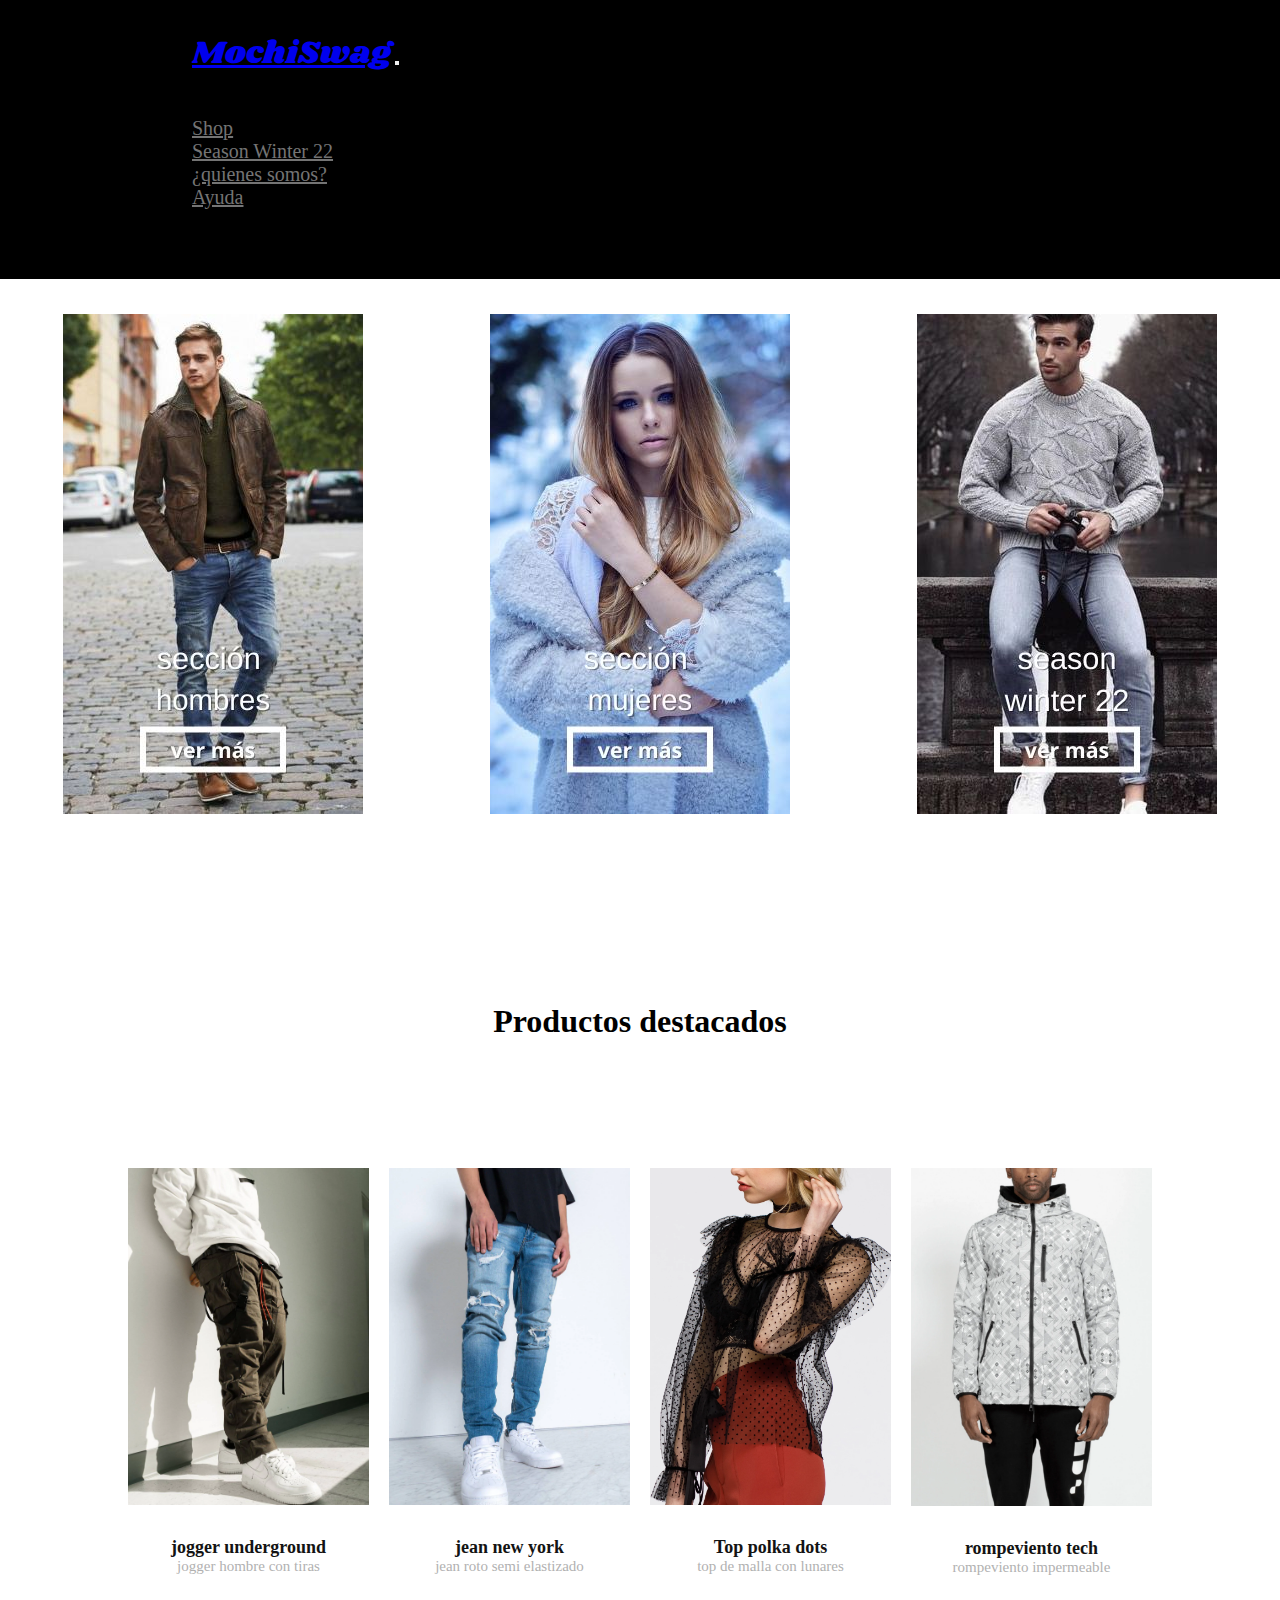
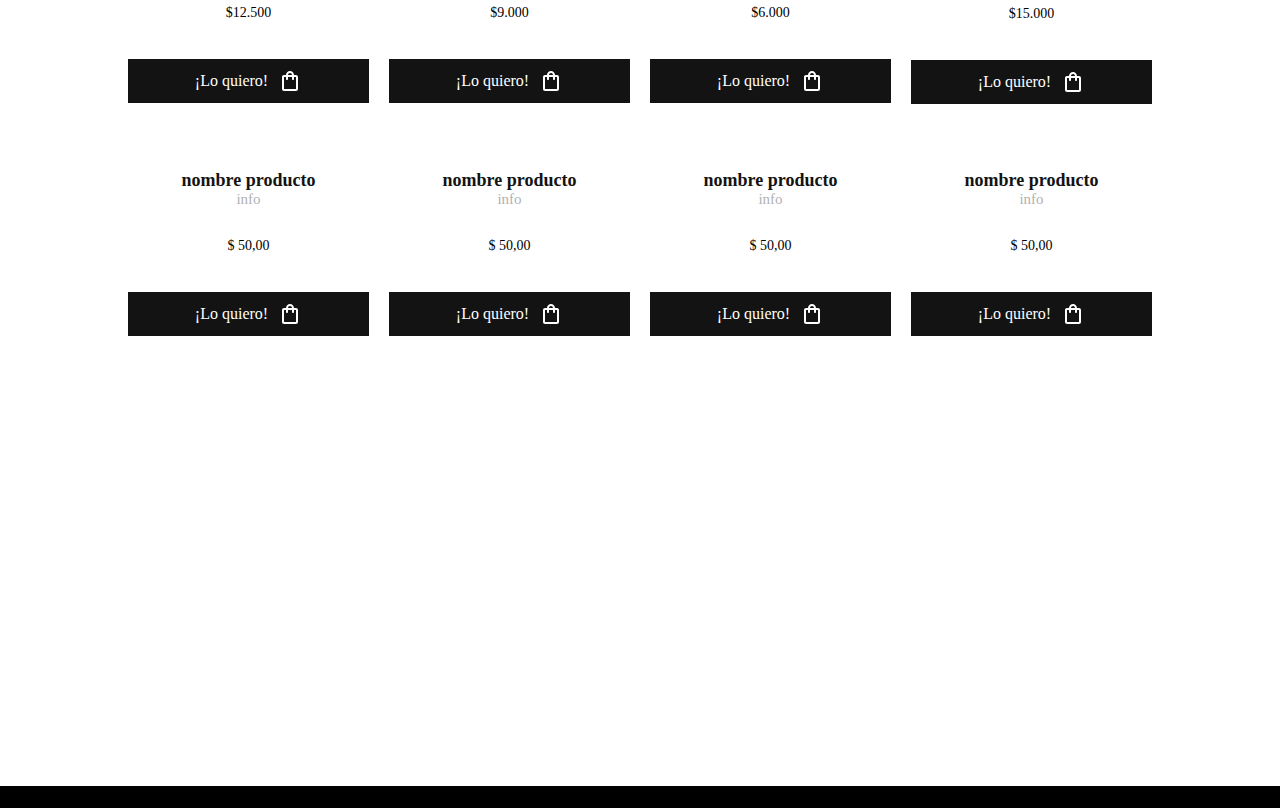
==== commit b072d565: "products destacados" ====
--- a/index.html
+++ b/index.html
@@ -102,33 +102,33 @@
 
    <div class="product-card">
       <figure class="img-product">
-         <img src="https://dummyimage.com/200x300" alt="">
-      </figure>
-
-      <div class="info-product">
-        <h3 class="title-product">nombre producto</h3>
-        <p class="description">info</p>
-        <span class="price">$ 50,00</span>
-      </div>
-
-      <a class="btn-cart">¡Lo quiero! 
-        <img src="img/cart.svg">
-      </a>
-   </div>
-
-
-   <div class="product-card">
-      <figure class="img-product">
-         <img src="https://dummyimage.com/200x300" alt="">
-      </figure>
-
-      <div class="info-product">
-        <h3 class="title-product">nombre producto</h3>
-        <p class="description">info</p>
-        <span class="price">$ 50,00</span>
-      </div>
-
-      <a class="btn-cart">¡Lo quiero! 
+         <img src="./img_destacados/topMalla.jpg" alt="">
+      </figure>
+
+      <div class="info-product">
+        <h3 class="title-product">Top polka dots</h3>
+        <p class="description">top de malla con lunares</p>
+        <span class="price">$6.000</span>
+      </div>
+
+      <a class="btn-cart" href="./productos_destacados/topMalla.html">¡Lo quiero! 
+        <img src="img/cart.svg">
+      </a>
+   </div>
+
+
+   <div class="product-card">
+      <figure class="img-product">
+         <img src="./img_destacados/rompeviento.jpg" alt="">
+      </figure>
+
+      <div class="info-product">
+        <h3 class="title-product">rompeviento tech</h3>
+        <p class="description">rompeviento impermeable</p>
+        <span class="price">$15.000</span>
+      </div>
+
+      <a class="btn-cart" href="./productos_destacados/rompeviento.html">¡Lo quiero! 
         <img src="img/cart.svg">
       </a>
    </div>
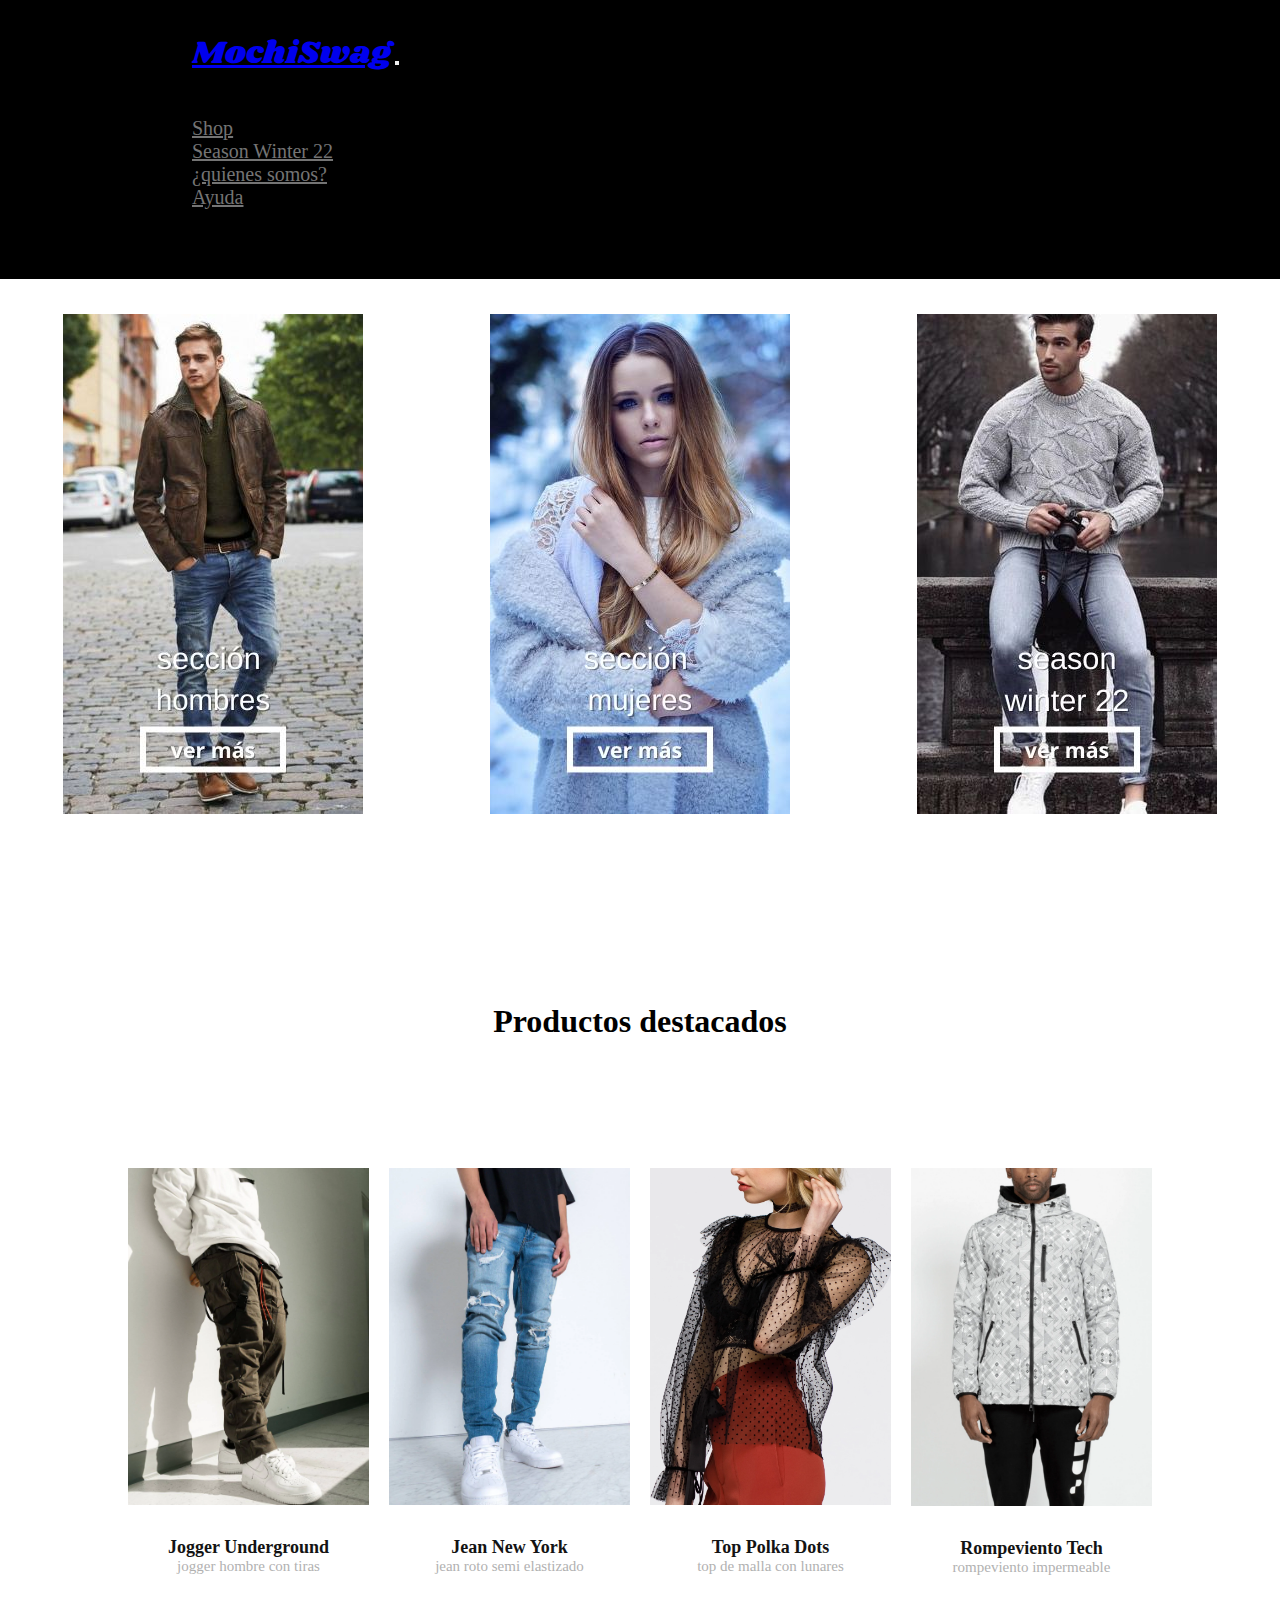
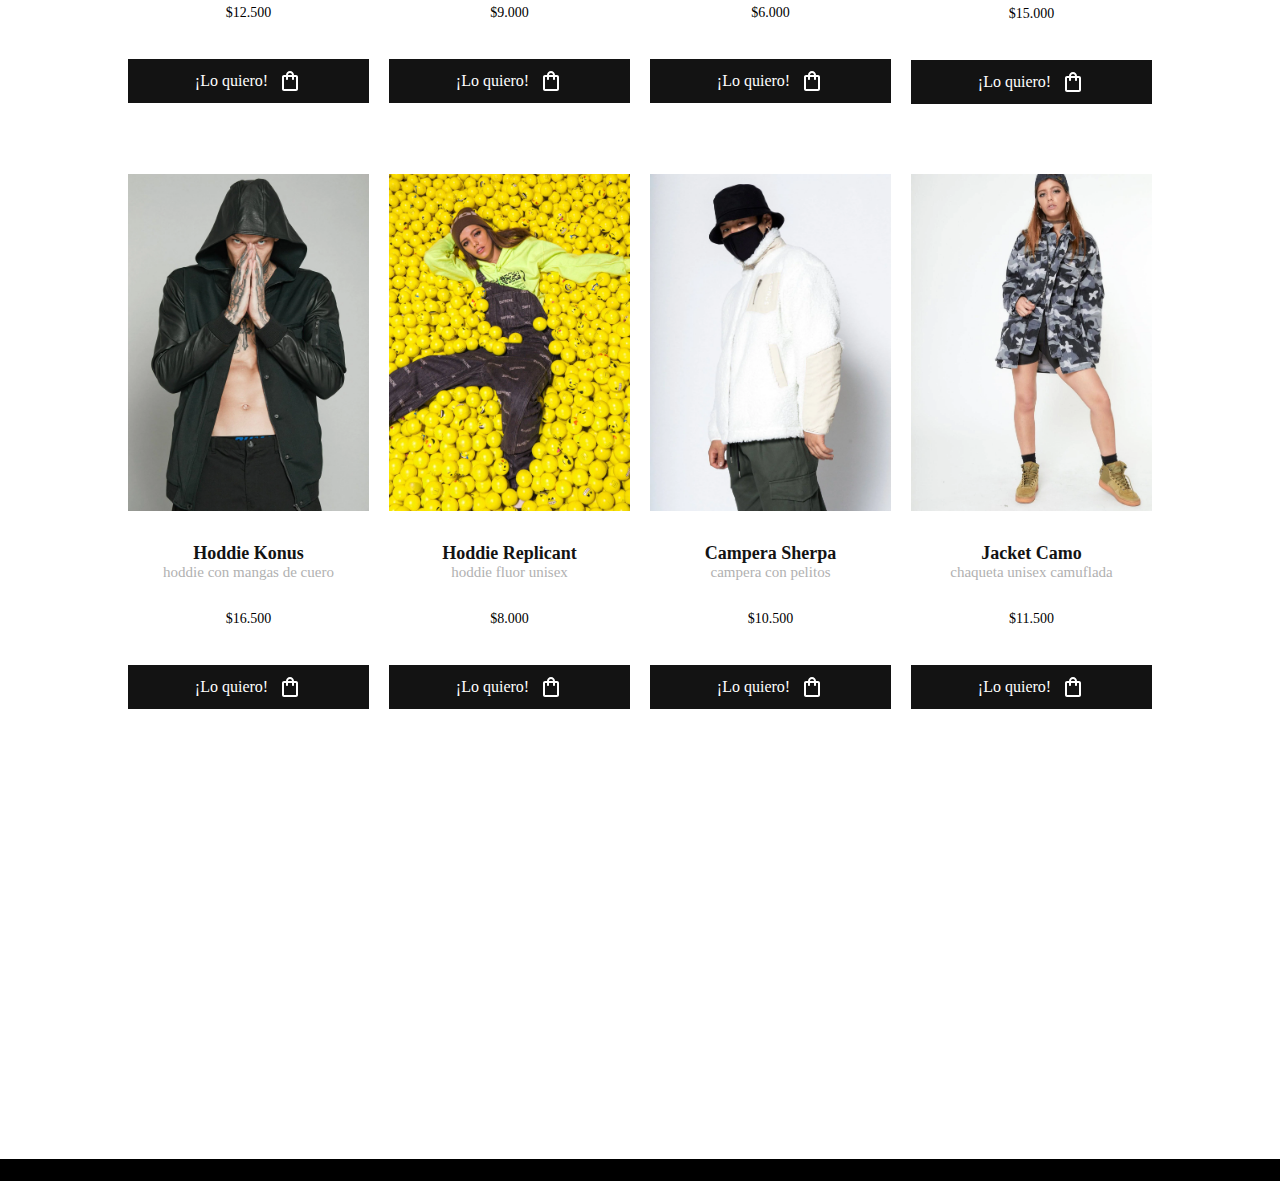
==== commit 1e1cf704: "cambios seccione" ====
--- a/index.html
+++ b/index.html
@@ -47,12 +47,12 @@
     <div class="conte-section-home">
       <div class="sectionH-card" >
         <figure class="imgH">
-          <img src="./img/seccion-hombre-HOME.jpg" alt="ropaHombre">
+         <a href="./secciones/_shopHombre.html"><img src="./img/seccion-hombre-HOME.jpg"  alt="ropaHombre" ></a>
         </figure>
       </div>
       <div class="sectionH-card" >
          <figure class="imgH">
-              <img class= "nose " src="./img/seccion-mujer-HOME.jpg" alt="ropamujer">
+          <a href="./secciones/_shopMujer.html"><img src="./img/seccion-mujer-HOME.jpg" alt="ropamujer"></a>
             </figure>
       </div>
       <div class="sectionH-card" >
@@ -73,7 +73,7 @@
       </figure>
 
       <div class="info-product">
-         <h3 class="title-product">jogger underground</h3>
+         <h3 class="title-product">Jogger Underground</h3>
          <p class="description">jogger hombre con tiras</p>
          <span class="price">$12.500</span>
       </div>
@@ -89,7 +89,7 @@
       </figure>
 
       <div class="info-product">
-         <h3 class="title-product">jean new york</h3>
+         <h3 class="title-product">Jean New York</h3>
          <p class="description">jean roto semi elastizado</p>
          <span class="price">$9.000</span>
       </div>
@@ -106,7 +106,7 @@
       </figure>
 
       <div class="info-product">
-        <h3 class="title-product">Top polka dots</h3>
+        <h3 class="title-product">Top Polka Dots</h3>
         <p class="description">top de malla con lunares</p>
         <span class="price">$6.000</span>
       </div>
@@ -123,7 +123,7 @@
       </figure>
 
       <div class="info-product">
-        <h3 class="title-product">rompeviento tech</h3>
+        <h3 class="title-product">Rompeviento Tech</h3>
         <p class="description">rompeviento impermeable</p>
         <span class="price">$15.000</span>
       </div>
@@ -137,58 +137,58 @@
 
    <div class="product-card">
       <figure class="img-product">
-         <img src="https://dummyimage.com/200x300" alt="">
-      </figure>
-
-      <div class="info-product">
-        <h3 class="title-product">nombre producto</h3>
-        <p class="description">info</p>
-        <span class="price">$ 50,00</span>
-      </div>
-
-      <a class="btn-cart">¡Lo quiero! 
-        <img src="img/cart.svg">
-      </a>
-   </div>
-   <div class="product-card">
-      <figure class="img-product">
-         <img src="https://dummyimage.com/200x300" alt="">
-      </figure>
-
-      <div class="info-product">
-        <h3 class="title-product">nombre producto</h3>
-        <p class="description">info</p>
-        <span class="price">$ 50,00</span>
-      </div>
-
-      <a class="btn-cart">¡Lo quiero! 
-        <img src="img/cart.svg">
-      </a>
-   </div>
-   <div class="product-card">
-      <figure class="img-product">
-         <img src="https://dummyimage.com/200x300" alt="">
-      </figure>
-
-      <div class="info-product">
-        <h3 class="title-product">nombre producto</h3>
-        <p class="description">info</p>
-        <span class="price">$ 50,00</span>
-      </div>
-
-      <a class="btn-cart">¡Lo quiero! 
-        <img src="img/cart.svg">
-      </a>
-   </div>
-   <div class="product-card">
-      <figure class="img-product">
-         <img src="https://dummyimage.com/200x300" alt="">
-      </figure>
-
-      <div class="info-product">
-        <h3 class="title-product">nombre producto</h3>
-        <p class="description">info</p>
-        <span class="price">$ 50,00</span>
+         <img src="./img_destacados/konus.jpg" alt="">
+      </figure>
+
+      <div class="info-product">
+        <h3 class="title-product">Hoddie Konus</h3>
+        <p class="description">hoddie con mangas de cuero</p>
+        <span class="price">$16.500</span>
+      </div>
+
+      <a class="btn-cart">¡Lo quiero! 
+        <img src="img/cart.svg">
+      </a>
+   </div>
+   <div class="product-card">
+      <figure class="img-product">
+         <img src="./img_destacados/Replicant.jpg" alt="">
+      </figure>
+
+      <div class="info-product">
+        <h3 class="title-product">Hoddie Replicant</h3>
+        <p class="description">hoddie fluor unisex</p>
+        <span class="price">$8.000</span>
+      </div>
+
+      <a class="btn-cart">¡Lo quiero! 
+        <img src="img/cart.svg">
+      </a>
+   </div>
+   <div class="product-card">
+      <figure class="img-product">
+         <img src="./img_destacados/Sherpa.jpg" alt="">
+      </figure>
+
+      <div class="info-product">
+        <h3 class="title-product">Campera Sherpa</h3>
+        <p class="description">campera con pelitos </p>
+        <span class="price">$10.500</span>
+      </div>
+
+      <a class="btn-cart">¡Lo quiero! 
+        <img src="img/cart.svg">
+      </a>
+   </div>
+   <div class="product-card">
+      <figure class="img-product">
+         <img src="./img_destacados/Jacket camo.jpg" alt="">
+      </figure>
+
+      <div class="info-product">
+        <h3 class="title-product">Jacket Camo</h3>
+        <p class="description">chaqueta unisex camuflada</p>
+        <span class="price">$11.500</span>
       </div>
 
       <a class="btn-cart">¡Lo quiero! 
--- a/estilos/styles.css
+++ b/estilos/styles.css
@@ -157,7 +157,7 @@
   grid-template-columns: repeat(1, 1fr);
   -moz-column-gap: 20px;
        column-gap: 20px;
-  row-gap: 20px;
+  row-gap: 40px;
 }
 
 .product-card .img-product {
@@ -241,7 +241,7 @@
     grid-template-columns: repeat(2, 1fr);
     -moz-column-gap: 20px;
          column-gap: 20px;
-    row-gap: 20px;
+    row-gap: 50px;
   }
 }
 /*productos destacados pc*/
@@ -263,7 +263,7 @@
     grid-template-columns: repeat(4, 1fr);
     -moz-column-gap: 20px;
          column-gap: 20px;
-    row-gap: 20px;
+    row-gap: 70px;
   }
 }
 /*vista mobile */
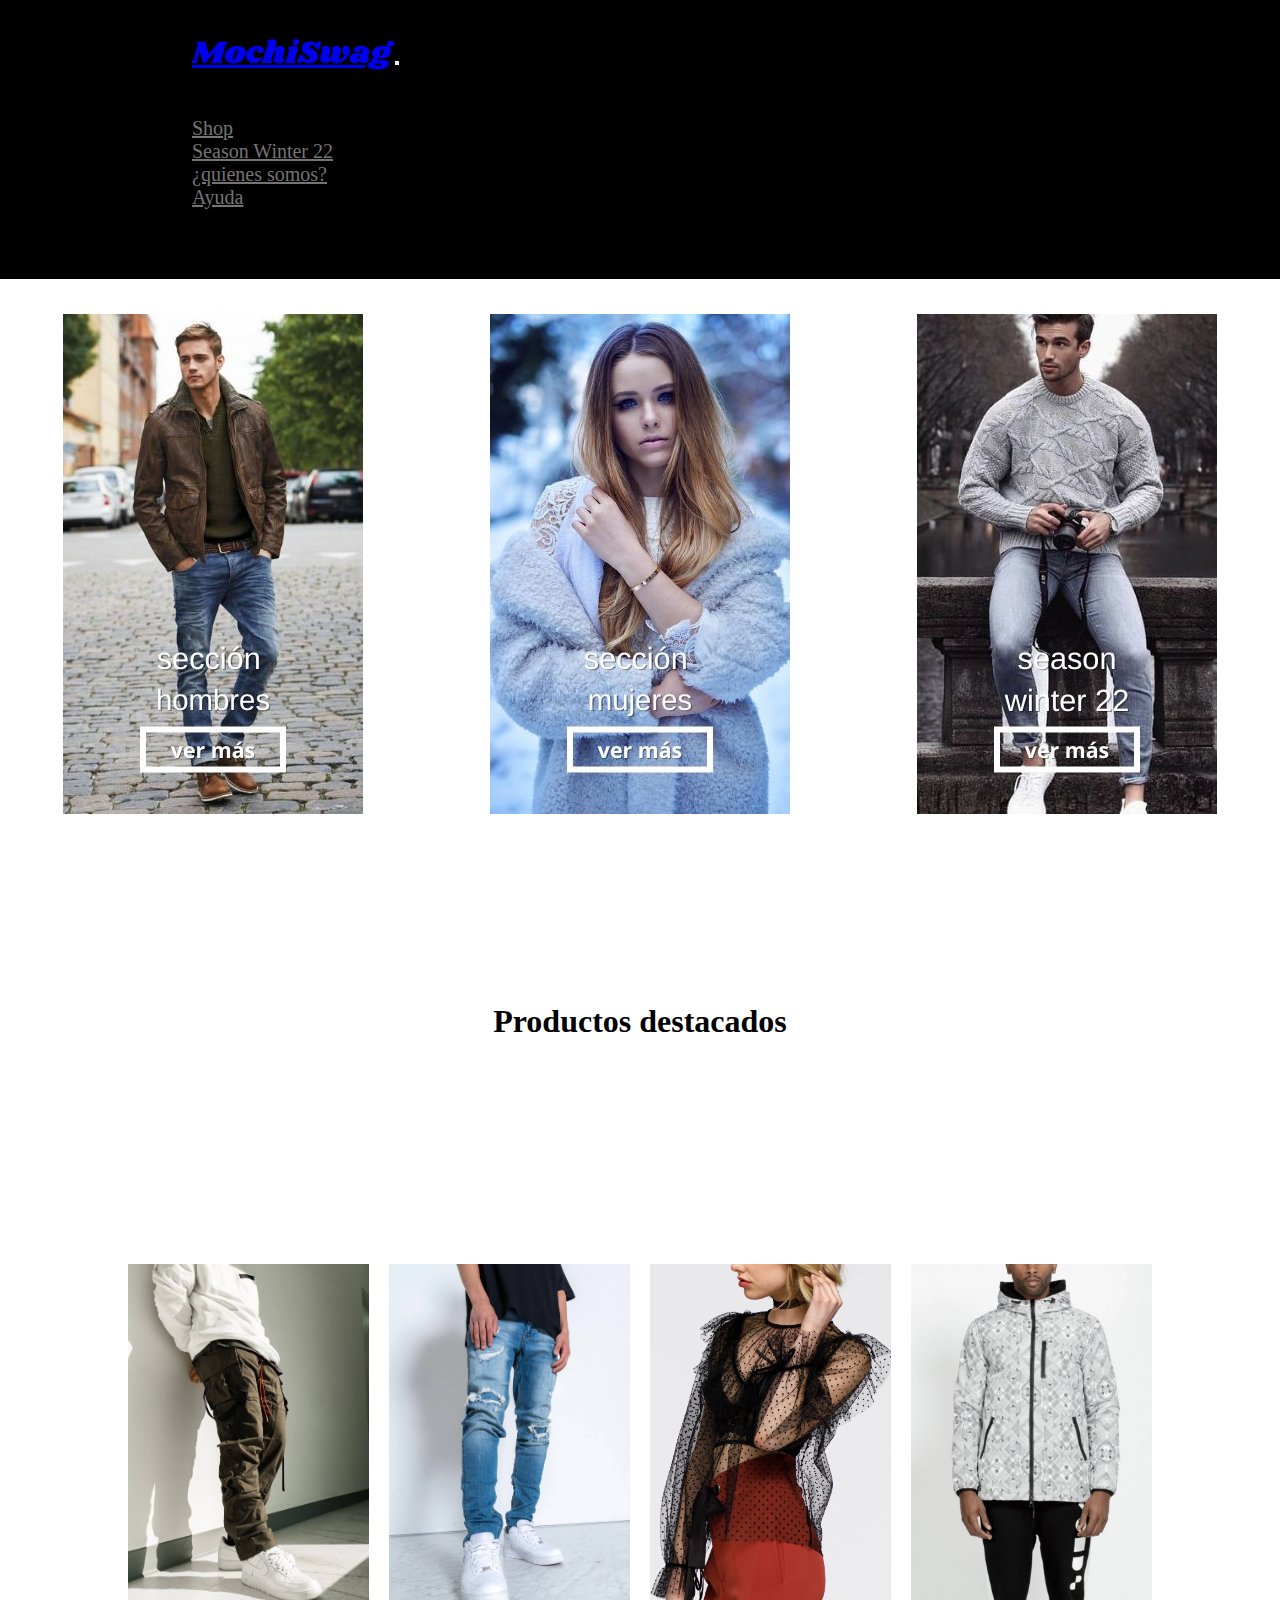
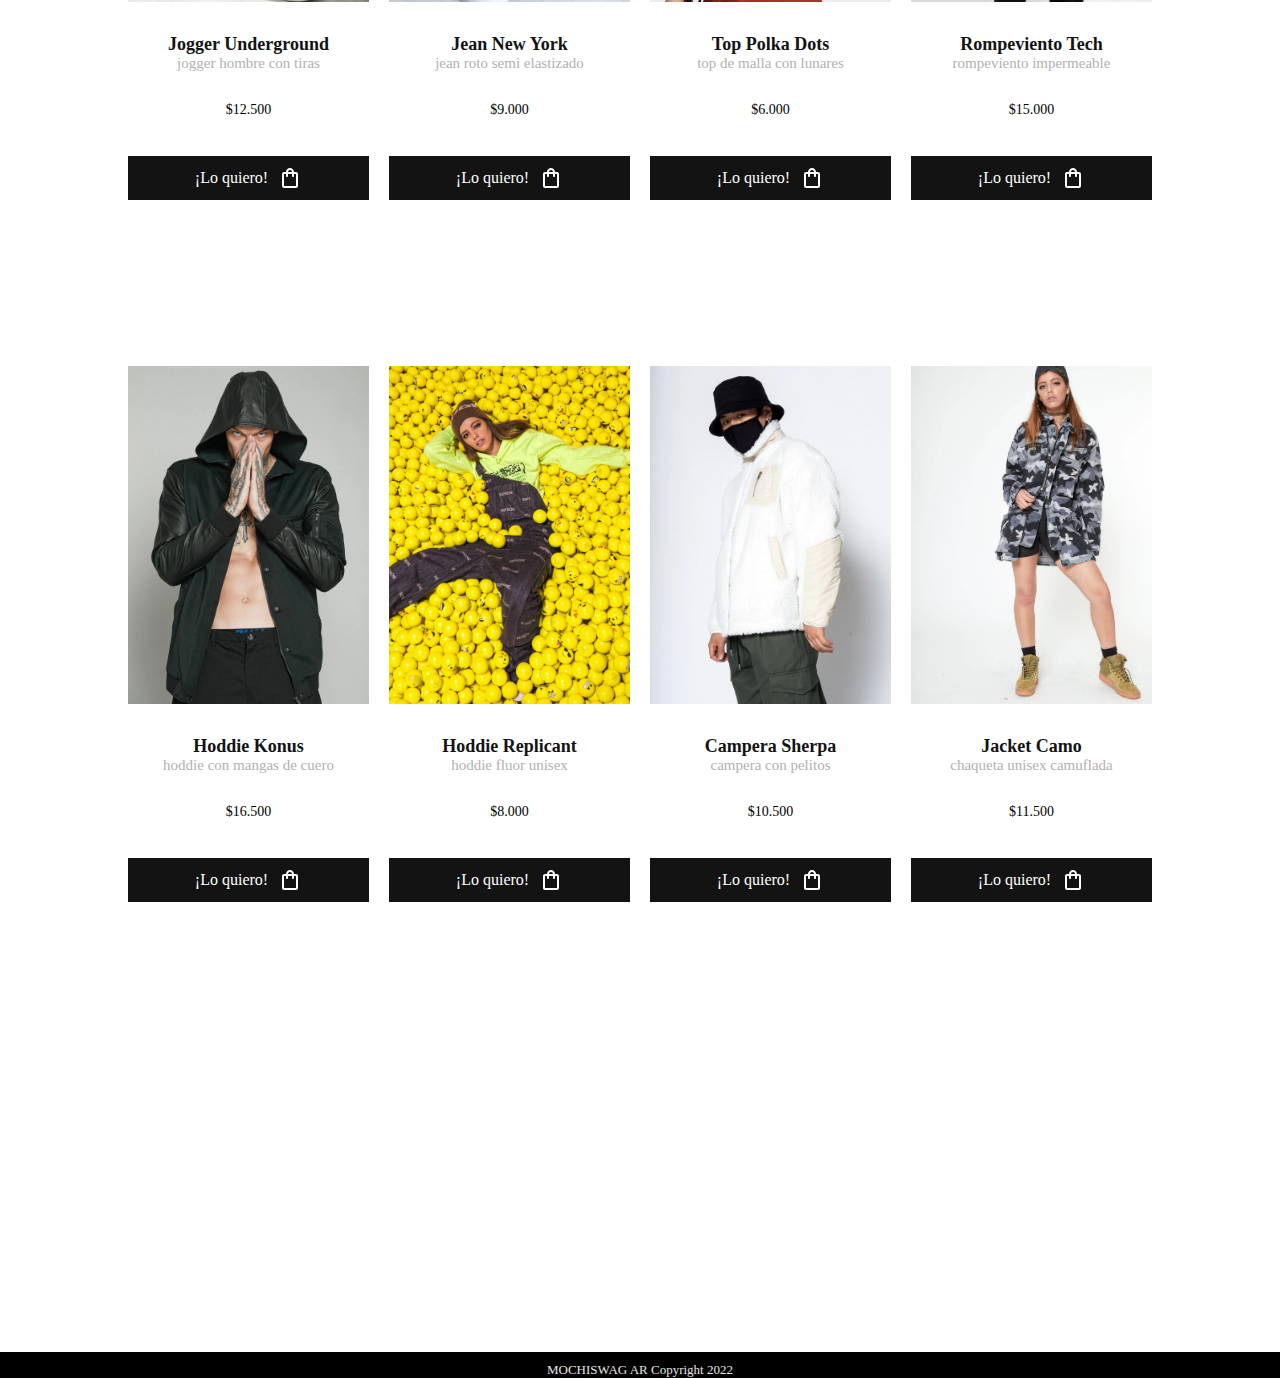
==== commit 55b77ac2: "commit nuevo" ====
--- a/index.html
+++ b/index.html
@@ -6,9 +6,11 @@
     <meta name="viewport" content="width=device-width, initial-scale=1.0">
     <meta name="description" content="tienda del swag y flow en prendas de alta calidad. Envios a todo el pais.">
     <meta name="keywords" content="Home, inicio, Ropa,Swag,Techwear,Urban,Prendas">
+    
     <link href="https://cdn.jsdelivr.net/npm/bootstrap@5.1.3/dist/css/bootstrap.min.css" rel="stylesheet" integrity="sha384-1BmE4kWBq78iYhFldvKuhfTAU6auU8tT94WrHftjDbrCEXSU1oBoqyl2QvZ6jIW3" crossorigin="anonymous">
     <link rel="stylesheet" href="./estilos/styles.css">
     <title>MOCHISWAG • Home</title>
+    
 </head>
 <body>
   
@@ -43,6 +45,7 @@
  </header>
 
 
+
     <!--primeras tres secciones de home-->
     <div class="conte-section-home">
       <div class="sectionH-card" >
@@ -203,7 +206,7 @@
 
 
 <footer>
-  <h3>footer</h3>
+  <p>MOCHISWAG AR Copyright 2022 </p>
 </footer>
  <script src="https://cdn.jsdelivr.net/npm/bootstrap@5.1.3/dist/js/bootstrap.bundle.min.js" integrity="sha384-ka7Sk0Gln4gmtz2MlQnikT1wXgYsOg+OMhuP+IlRH9sENBO0LRn5q+8nbTov4+1p" crossorigin="anonymous"></script>
 </body>
--- a/estilos/styles.css
+++ b/estilos/styles.css
@@ -1,4 +1,6 @@
 @import url("https://fonts.googleapis.com/css2?family=Oswald&family=Shrikhand&display=swap");
+@import url("https://fonts.googleapis.com/css2?family=Fascinate+Inline&display=swap");
+@import url("https://fonts.googleapis.com/css2?family=DotGothic16&family=Fascinate+Inline&display=swap");
 #titulo-shop {
   margin-top: 10%;
 }
@@ -38,7 +40,6 @@
   #titulo-shop {
     margin-top: 10%;
   }
-
   .conte-sections-shop {
     display: flex;
     height: 100%;
@@ -74,7 +75,6 @@
   #titulo-shop {
     margin-top: 10%;
   }
-
   .conte-sections-shop {
     display: flex;
     height: 100%;
@@ -105,16 +105,40 @@
     width: 100%;
   }
 }
-/*vista mobile*/
-footer {
-  display: flex;
-  margin-top: 50vh;
-  background-color: black;
-}
-
 * {
   margin: 0;
   padding: 0;
+}
+
+.pie-winter {
+  background-color: #e0e0e0;
+}
+.pie-winter p {
+  color: #131313;
+}
+
+footer {
+  display: flex;
+  justify-content: center;
+  margin-top: 50vh;
+  background-color: black;
+}
+footer p {
+  margin-top: 10px;
+  color: #e4e4e4;
+  font-size: small;
+}
+
+.icono {
+  position: fixed;
+  width: 80px;
+  height: 80px;
+  right: 5%;
+  bottom: 10%;
+  z-index: 1;
+}
+.icono img {
+  width: 100%;
 }
 
 .colorNav {
@@ -228,12 +252,10 @@
     text-align: center;
     margin-bottom: 30px;
   }
-
   .conte-principal {
     display: flex;
     margin: 10%;
   }
-
   .conte-productos {
     width: 100%;
     margin: auto;
@@ -250,12 +272,10 @@
     text-align: center;
     margin-bottom: 30px;
   }
-
   .conte-principal {
     display: flex;
     margin: 10%;
   }
-
   .conte-productos {
     width: 100%;
     margin: auto;
@@ -321,26 +341,444 @@
     width: 100%;
   }
 }
-.conte-floppa1 {
-  width: 60vw;
-  height: 60vh;
-  display: flex;
-  justify-content: end;
-  background-color: aliceblue;
-}
-.conte-floppa1 .flop1 {
-  border-radius: 15px;
-  box-shadow: 0px 3px 5px black;
-}
-
-.conte-floppa2 {
-  width: 80vw;
-  height: 60vh;
-  display: flex;
+.color_winter {
+  background-color: black;
+}
+
+.portada {
+  width: 100vw;
+  height: 78vh;
+  display: flex;
+  align-items: center;
   justify-content: center;
-  background-color: antiquewhite;
-}
-.conte-floppa2 .flop2 {
-  border-radius: 30px;
-  box-shadow: 0px 4px 5px black;
+  background: linear-gradient(to right, rgba(0, 0, 0, 0.3), rgba(0, 0, 0, 0.5)), url(../img/portada.gif);
+  background-size: cover;
+  background-position: center;
+}
+.portada .text_portada {
+  color: #fff;
+  text-align: center;
+  width: 50%;
+  font-family: "DotGothic16", sans-serif;
+}
+.portada .text_portada h1 {
+  font-size: 7vh;
+}
+
+.conte_presentacion {
+  margin: 10%;
+}
+
+.produ_w1 {
+  margin: 5%;
+  margin-top: 10%;
+  display: grid;
+  grid-template-columns: repeat(1, 1fr);
+  grid-template-rows: 1fr;
+  grid-column-gap: 10px;
+  grid-row-gap: 0px;
+}
+.produ_w1 .imgW1 {
+  grid-area: 2;
+  position: relative;
+  margin: 0px;
+}
+.produ_w1 .imgW1 img {
+  width: 100%;
+}
+.produ_w1 .textoW1 {
+  margin-bottom: 30px;
+  margin-top: 30px;
+  grid-area: 1;
+  color: #fff;
+  text-align: center;
+  width: 100%;
+  font-size: 12px;
+  font-family: "Fascinate Inline", cursive;
+}
+
+.produ_w2 {
+  margin: 5%;
+  margin-top: 10%;
+  display: grid;
+  grid-template-columns: repeat(1, 1fr);
+  grid-template-rows: 2fr;
+  grid-column-gap: 10px;
+  grid-row-gap: 0px;
+}
+.produ_w2 .imgW2 {
+  grid-area: 2;
+  position: relative;
+  margin: 0px;
+}
+.produ_w2 .imgW2 img {
+  width: 100%;
+}
+.produ_w2 .textoW2 {
+  margin-bottom: 30px;
+  margin-top: 30px;
+  grid-area: 1;
+  color: #fff;
+  text-align: center;
+  font-size: 12px;
+  font-family: "Fascinate Inline", cursive;
+}
+
+#productos-principal-winter {
+  color: rgb(255, 255, 255);
+  margin-top: 40%;
+  margin-bottom: 0%;
+  margin-left: 10px;
+  margin-right: 10px;
+  background-color: rgb(31, 31, 31);
+  padding: 8px;
+}
+
+/*tablet*/
+@media (min-width: 768px) {
+  .conte_presentacion {
+    margin: 10%;
+  }
+  .produ_w1 {
+    margin: 5%;
+    margin-top: 10%;
+    display: grid;
+    grid-template-columns: repeat(2, 1fr);
+    grid-template-rows: 1fr;
+    grid-column-gap: 10px;
+    grid-row-gap: 0px;
+    height: 50vh;
+  }
+  .produ_w1 .imgW1 {
+    grid-area: 1/1/2/2;
+    position: relative;
+    margin: 0px;
+    width: 30vw;
+    height: 70vh;
+  }
+  .produ_w1 .imgW1 img {
+    width: 100%;
+  }
+  .produ_w1 .textoW1 {
+    margin-top: 40%;
+    grid-area: 1/2/2/3;
+    color: #fff;
+    text-align: center;
+    font-size: large;
+  }
+  .produ_w2 {
+    margin: 5%;
+    margin-top: 10%;
+    display: grid;
+    grid-template-columns: repeat(2, 1fr);
+    grid-template-rows: 1fr;
+    grid-column-gap: 10px;
+    grid-row-gap: 0px;
+    height: 50vh;
+  }
+  .produ_w2 .imgW2 {
+    grid-area: 1/2/2/3;
+    position: relative;
+    margin: 0px;
+    width: 30vw;
+    height: 70vh;
+  }
+  .produ_w2 .imgW2 img {
+    width: 100%;
+  }
+  .produ_w2 .textoW2 {
+    margin-top: 40%;
+    grid-area: 1/1/2/2;
+    color: #fff;
+    text-align: center;
+    font-size: large;
+  }
+}
+#productos-principal-winter {
+  color: rgb(255, 255, 255);
+  margin-top: 40%;
+  margin-bottom: 0%;
+  margin-left: 10px;
+  margin-right: 10px;
+  background-color: rgb(31, 31, 31);
+  padding: 8px;
+}
+
+/*pc*/
+@media (min-width: 1024px) {
+  .conte_presentacion {
+    margin: 10%;
+  }
+  .produ_w1 {
+    margin: 5%;
+    margin-top: 10%;
+    display: grid;
+    grid-template-columns: repeat(2, 1fr);
+    grid-template-rows: 1fr;
+    grid-column-gap: 10px;
+    grid-row-gap: 0px;
+    height: 80vh;
+  }
+  .produ_w1 .imgW1 {
+    grid-area: 1/1/2/2;
+    position: relative;
+    margin: 0px;
+    width: 30vw;
+    height: 100%;
+  }
+  .produ_w1 .imgW1 img {
+    width: 100%;
+  }
+  .produ_w1 .textoW1 {
+    grid-area: 1/2/2/3;
+    color: #fff;
+    text-align: center;
+    margin-top: 25%;
+  }
+  .produ_w1 .textoW1 h2 {
+    font-size: 8vh;
+  }
+  .produ_w2 {
+    margin: 5%;
+    margin-top: 10%;
+    display: grid;
+    grid-template-columns: repeat(2, 1fr);
+    grid-template-rows: 1fr;
+    grid-column-gap: 10px;
+    grid-row-gap: 0px;
+    height: 80vh;
+  }
+  .produ_w2 .imgW2 {
+    grid-area: 1/2/2/3;
+    position: relative;
+    margin: 0px;
+    width: 30vw;
+    height: 70vh;
+  }
+  .produ_w2 .imgW2 img {
+    width: 100%;
+  }
+  .produ_w2 .textoW2 {
+    grid-area: 1/1/2/2;
+    color: #fff;
+    text-align: center;
+    margin-top: 25%;
+  }
+  .produ_w2 .textoW2 h2 {
+    font-size: 8vh;
+  }
+}
+#color-text {
+  color: #fff;
+}
+
+#price-color {
+  color: #fff;
+}
+
+.product-card {
+  margin-top: 40%;
+}
+
+.conte-presentacion {
+  display: grid;
+  grid-template-columns: repeat(1, 1fr);
+  grid-template-rows: 1fr;
+  grid-column-gap: 0px;
+  grid-row-gap: 0px;
+}
+
+.img-contacto {
+  grid-area: 1;
+  max-width: 80%;
+}
+.img-contacto img {
+  margin-left: 14%;
+  margin-bottom: 10%;
+  width: 100%;
+}
+
+.texto-contacto {
+  grid-area: 2;
+}
+.texto-contacto p {
+  margin-top: 15px;
+}
+
+.conte-presentacion2 {
+  display: grid;
+  grid-template-columns: repeat(1, 1fr);
+  grid-template-rows: 1fr;
+  grid-column-gap: 0px;
+  grid-row-gap: 0px;
+  margin-top: 15vh;
+}
+
+.img-contacto2 {
+  grid-area: 1;
+  max-width: 80%;
+}
+.img-contacto2 img {
+  width: 100%;
+  margin-left: 16%;
+  margin-bottom: 10%;
+  margin-top: 55px;
+}
+
+.texto-contacto2 {
+  grid-area: 2;
+}
+.texto-contacto2 h2 {
+  display: flex;
+  justify-content: center;
+}
+.texto-contacto2 p {
+  margin-top: 15px;
+}
+.texto-contacto2 .subrayado {
+  background-color: black;
+  height: 2px;
+}
+
+.who-are-you {
+  display: flex;
+  flex-wrap: wrap;
+  margin: 10%;
+  margin-top: 80px;
+}
+
+@media (min-width: 768px) {
+  .conte-presentacion {
+    display: grid;
+    grid-template-columns: repeat(1, 1fr);
+    grid-template-rows: 1fr;
+    grid-column-gap: 0px;
+    grid-row-gap: 0px;
+  }
+  .img-contacto {
+    grid-area: 1;
+    max-width: 80%;
+  }
+  .img-contacto img {
+    margin-left: 14%;
+    margin-bottom: 10%;
+    width: 100%;
+  }
+  .texto-contacto {
+    grid-area: 2;
+  }
+  .texto-contacto p {
+    margin-top: 15px;
+  }
+  .conte-presentacion2 {
+    display: grid;
+    grid-template-columns: repeat(1, 1fr);
+    grid-template-rows: 1fr;
+    grid-column-gap: 0px;
+    grid-row-gap: 0px;
+    margin-top: 15vh;
+  }
+  .img-contacto2 {
+    grid-area: 2;
+    max-width: 80%;
+  }
+  .img-contacto2 img {
+    width: 100%;
+    margin-left: 16%;
+    margin-bottom: 10%;
+    margin-top: 55px;
+  }
+  .texto-contacto2 {
+    grid-area: 1;
+  }
+  .texto-contacto2 h2 {
+    display: flex;
+    justify-content: center;
+  }
+  .texto-contacto2 p {
+    margin-top: 15px;
+  }
+  .texto-contacto2 .subrayado {
+    background-color: black;
+    height: 2px;
+  }
+  .who-are-you {
+    display: flex;
+    flex-wrap: wrap;
+    margin: 10%;
+    margin-top: 80px;
+  }
+}
+@media (min-width: 1024px) {
+  .conte-presentacion {
+    display: grid;
+    grid-template-columns: repeat(2, 1fr);
+    grid-template-rows: 1fr;
+    grid-column-gap: 0px;
+    grid-row-gap: 0px;
+  }
+  .img-contacto {
+    grid-area: 1/1/2/2;
+    max-width: 80%;
+  }
+  .img-contacto img {
+    width: 100%;
+    margin-left: 20%;
+  }
+  .texto-contacto {
+    grid-area: 1/2/2/3;
+  }
+  .texto-contacto p {
+    margin-top: 15px;
+  }
+  .conte-presentacion2 {
+    display: grid;
+    grid-template-columns: repeat(2, 1fr);
+    grid-template-rows: 1fr;
+    grid-column-gap: 0px;
+    grid-row-gap: 0px;
+    margin-top: 15vh;
+  }
+  .img-contacto2 {
+    grid-area: 1/2/2/3;
+    max-width: 80%;
+  }
+  .img-contacto2 img {
+    width: 100%;
+    margin-left: 20%;
+    margin-top: 55px;
+  }
+  .texto-contacto2 {
+    grid-area: 1/1/2/2;
+  }
+  .texto-contacto2 p {
+    margin-top: 15px;
+  }
+  .texto-contacto2 .subrayado {
+    background-color: black;
+    height: 2px;
+  }
+  .who-are-you {
+    display: flex;
+    flex-wrap: wrap;
+    margin: 10%;
+    margin-top: 80px;
+  }
+}
+.conte-ayuda {
+  margin: 50px;
+  margin-top: 20px;
+}
+
+@media (min-width: 768px) {
+  .conte-ayuda {
+    margin: 100px;
+    margin-top: 50px;
+  }
+}
+@media (min-width: 1024px) {
+  .conte-ayuda {
+    margin: 150px;
+    margin-top: 80px;
+  }
 }/*# sourceMappingURL=styles.css.map */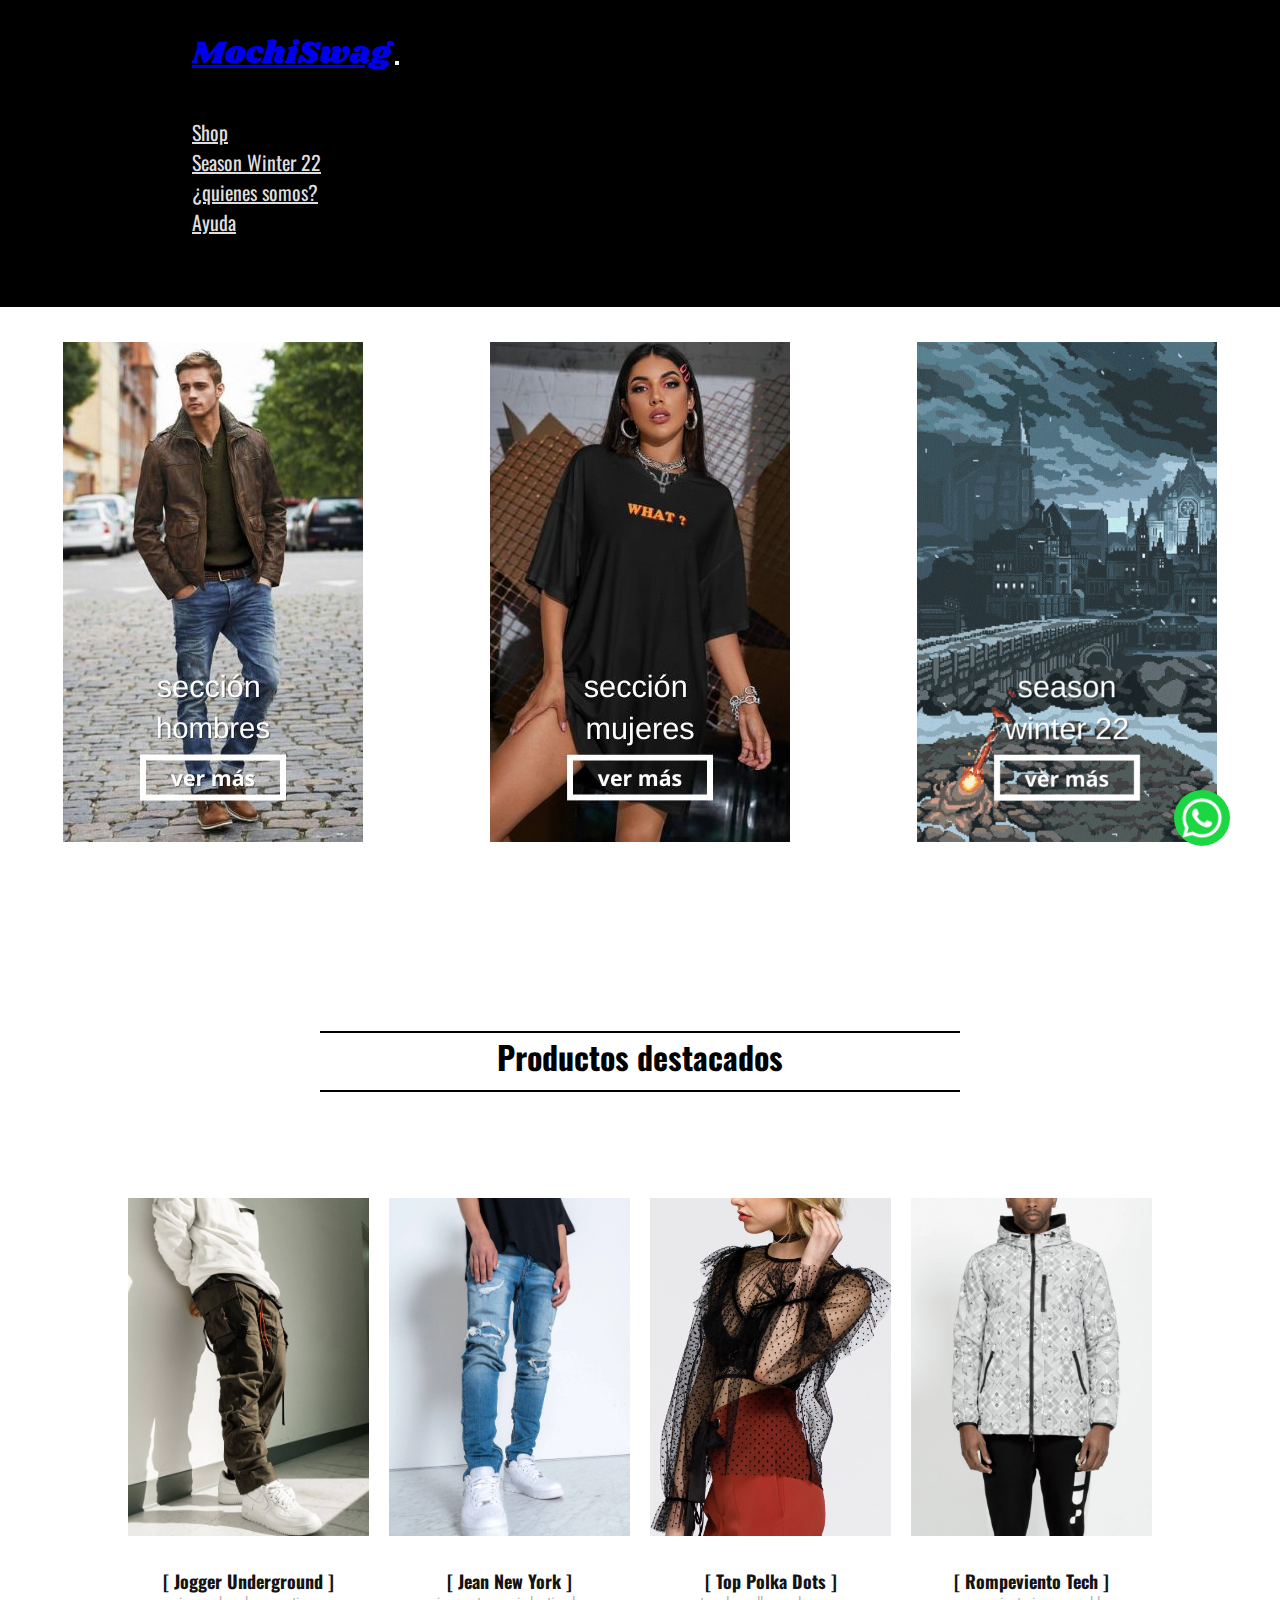
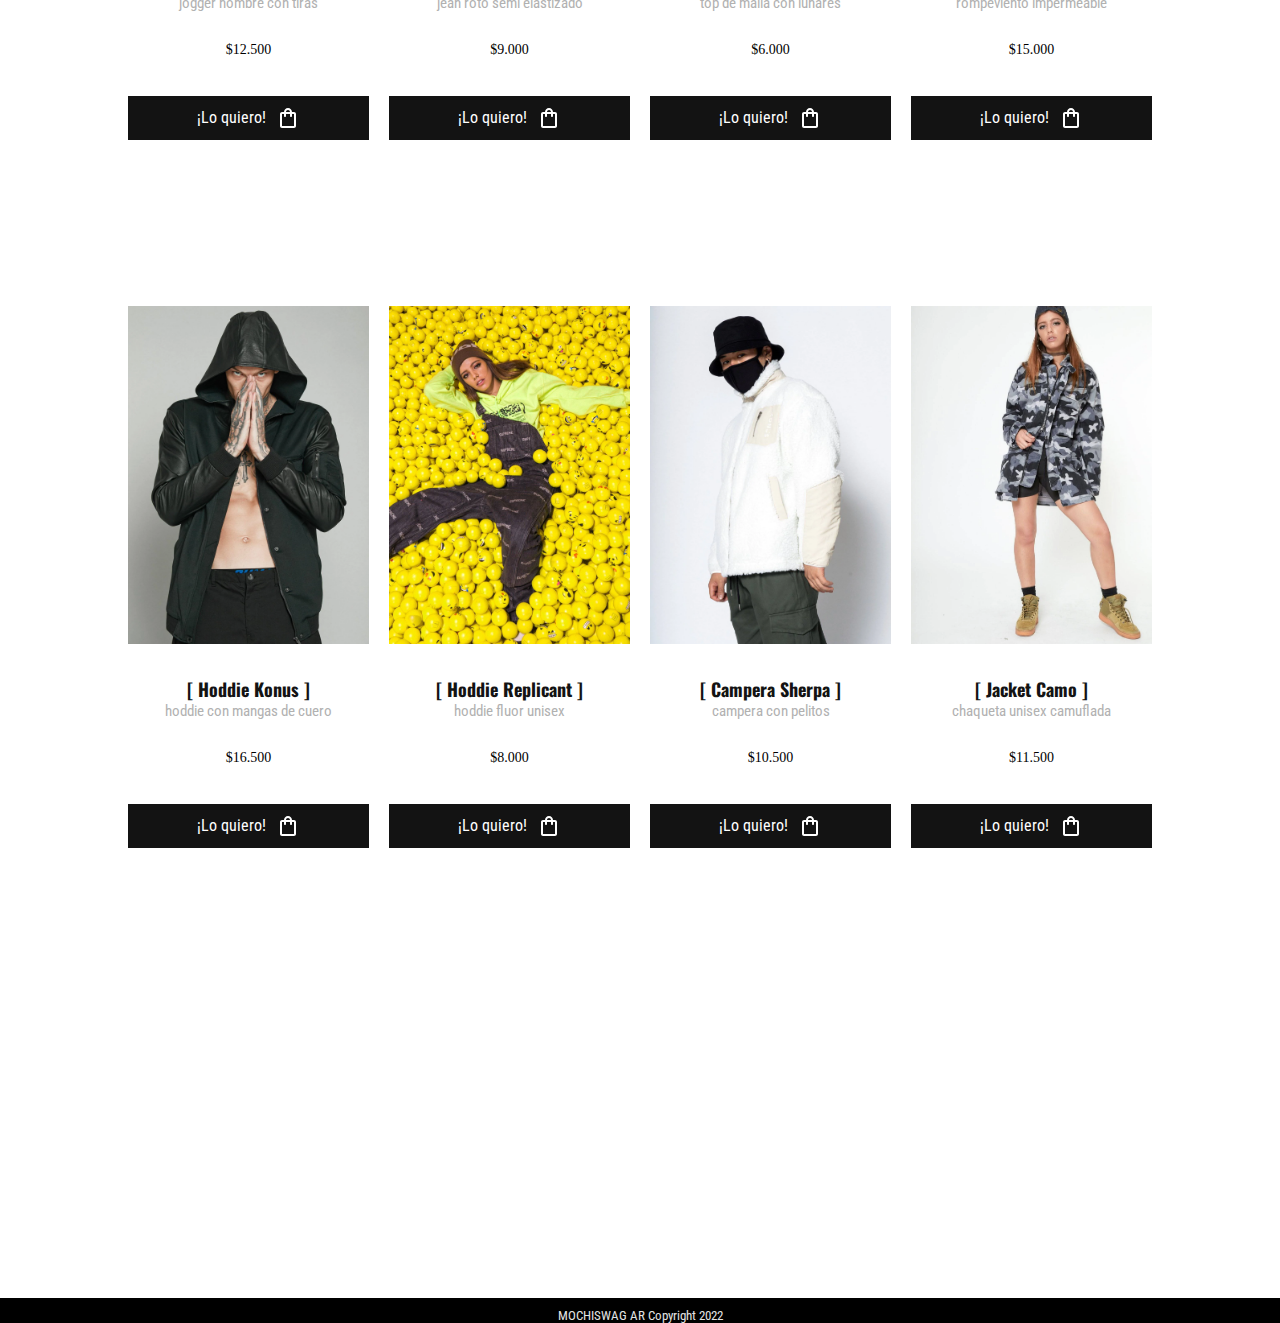
==== commit b4fa671d: "finallllll" ====
--- a/index.html
+++ b/index.html
@@ -60,12 +60,15 @@
       </div>
       <div class="sectionH-card" >
          <figure class="imgH">
-                  <img src="./img/seccion-invierno-HOME.jpg" alt="ropainvierno">  
+                  <a href="./secciones/sw22.html"><img src="./img/seccion-invierno-HOME.gif" alt="ropainvierno"></a>  
           </figure>
         </div>   
      </div> 
 <!--productos destacados-->
+<div class="subrayado2"></div>
 <h1 id="titulo-Home">Productos destacados</h1>
+
+<div class="subrayado"></div>
 
 <section class="conte-principal">
 <div class="conte-productos">
@@ -76,7 +79,7 @@
       </figure>
 
       <div class="info-product">
-         <h3 class="title-product">Jogger Underground</h3>
+         <h3 class="title-product">[ Jogger Underground ]</h3>
          <p class="description">jogger hombre con tiras</p>
          <span class="price">$12.500</span>
       </div>
@@ -92,7 +95,7 @@
       </figure>
 
       <div class="info-product">
-         <h3 class="title-product">Jean New York</h3>
+         <h3 class="title-product">[ Jean New York ]</h3>
          <p class="description">jean roto semi elastizado</p>
          <span class="price">$9.000</span>
       </div>
@@ -109,7 +112,7 @@
       </figure>
 
       <div class="info-product">
-        <h3 class="title-product">Top Polka Dots</h3>
+        <h3 class="title-product">[ Top Polka Dots ]</h3>
         <p class="description">top de malla con lunares</p>
         <span class="price">$6.000</span>
       </div>
@@ -126,7 +129,7 @@
       </figure>
 
       <div class="info-product">
-        <h3 class="title-product">Rompeviento Tech</h3>
+        <h3 class="title-product">[ Rompeviento Tech ]</h3>
         <p class="description">rompeviento impermeable</p>
         <span class="price">$15.000</span>
       </div>
@@ -144,7 +147,7 @@
       </figure>
 
       <div class="info-product">
-        <h3 class="title-product">Hoddie Konus</h3>
+        <h3 class="title-product">[ Hoddie Konus ]</h3>
         <p class="description">hoddie con mangas de cuero</p>
         <span class="price">$16.500</span>
       </div>
@@ -159,7 +162,7 @@
       </figure>
 
       <div class="info-product">
-        <h3 class="title-product">Hoddie Replicant</h3>
+        <h3 class="title-product">[ Hoddie Replicant ]</h3>
         <p class="description">hoddie fluor unisex</p>
         <span class="price">$8.000</span>
       </div>
@@ -174,7 +177,7 @@
       </figure>
 
       <div class="info-product">
-        <h3 class="title-product">Campera Sherpa</h3>
+        <h3 class="title-product">[ Campera Sherpa ]</h3>
         <p class="description">campera con pelitos </p>
         <span class="price">$10.500</span>
       </div>
@@ -189,7 +192,7 @@
       </figure>
 
       <div class="info-product">
-        <h3 class="title-product">Jacket Camo</h3>
+        <h3 class="title-product">[ Jacket Camo ]</h3>
         <p class="description">chaqueta unisex camuflada</p>
         <span class="price">$11.500</span>
       </div>
@@ -203,7 +206,9 @@
 
 
 
-
+<div class="icono">
+   <a href="https://web.whatsapp.com/"><img src="./img/wassap.png" class="img-fluida"></a>
+ </div>
 
 <footer>
   <p>MOCHISWAG AR Copyright 2022 </p>
--- a/estilos/styles.css
+++ b/estilos/styles.css
@@ -1,10 +1,9 @@
+@import url("https://fonts.googleapis.com/css2?family=DotGothic16&family=Fascinate+Inline&family=Oswald:wght@300&family=Roboto+Condensed:wght@300&display=swap");
+@import url("https://fonts.googleapis.com/css2?family=DotGothic16&family=Fascinate+Inline&family=Oswald:wght@300&display=swap");
 @import url("https://fonts.googleapis.com/css2?family=Oswald&family=Shrikhand&display=swap");
 @import url("https://fonts.googleapis.com/css2?family=Fascinate+Inline&display=swap");
 @import url("https://fonts.googleapis.com/css2?family=DotGothic16&family=Fascinate+Inline&display=swap");
-#titulo-shop {
-  margin-top: 10%;
-}
-
+@import url("https://fonts.googleapis.com/css2?family=Titillium+Web&display=swap");
 .conte-sections-shop {
   display: flex;
   height: 100%;
@@ -127,18 +126,20 @@
   margin-top: 10px;
   color: #e4e4e4;
   font-size: small;
+  font-family: "Roboto Condensed", sans-serif;
 }
 
 .icono {
   position: fixed;
   width: 80px;
-  height: 80px;
-  right: 5%;
+  height: 20px;
+  right: 2%;
   bottom: 10%;
   z-index: 1;
 }
 .icono img {
-  width: 100%;
+  width: 70%;
+  border-radius: 40px;
 }
 
 .colorNav {
@@ -158,14 +159,16 @@
 }
 
 #textnavHome {
-  color: rgb(116, 116, 116);
+  color: rgb(223, 223, 223);
   font-size: 125%;
+  font-family: "Oswald", sans-serif;
 }
 
 /*productos destacados*/
 h1 {
   text-align: center;
   margin-bottom: 20%;
+  font-family: "Oswald", sans-serif;
 }
 
 .conte-principal {
@@ -213,6 +216,7 @@
   color: #131313;
   text-align: center;
   margin-top: 20px;
+  font-family: "Oswald", sans-serif;
 }
 
 .product-card .info-product .description {
@@ -220,6 +224,7 @@
   font-weight: 400;
   margin-bottom: 30px;
   color: rgb(177, 177, 177);
+  font-family: "Roboto Condensed", sans-serif;
 }
 
 .product-card .info-product {
@@ -244,6 +249,7 @@
   justify-content: center;
   align-items: center;
   gap: 10px;
+  font-family: "Roboto Condensed", sans-serif;
 }
 
 /*productos destacados tablet*/
@@ -270,11 +276,12 @@
 @media (min-width: 1024px) {
   h1 {
     text-align: center;
-    margin-bottom: 30px;
+    margin-bottom: 10px;
   }
   .conte-principal {
     display: flex;
     margin: 10%;
+    margin-top: 10px;
   }
   .conte-productos {
     width: 100%;
@@ -286,6 +293,21 @@
     row-gap: 70px;
   }
 }
+.subrayado2 {
+  margin-top: 20vh;
+  background-color: black;
+  height: 2px;
+  margin-left: 25%;
+  margin-right: 25%;
+}
+
+.subrayado {
+  background-color: black;
+  height: 2px;
+  margin-left: 25%;
+  margin-right: 25%;
+}
+
 /*vista mobile */
 .conte-section-home {
   display: flex;
@@ -299,7 +321,7 @@
 }
 
 #titulo-Home {
-  margin-top: 20vh;
+  margin-top: 0vh;
 }
 
 /*tablet*/
@@ -328,6 +350,7 @@
 @media (min-width: 1024px) {
   .conte-section-home {
     display: flex;
+    width: 100vw;
     height: 100%;
     flex-direction: row;
     justify-content: space-around;
@@ -337,8 +360,8 @@
     position: relative;
     margin: 0px;
   }
-  .conte-section-home .imgH .sectionH-card img {
-    width: 100%;
+  .conte-section-home .imgH img {
+    width: 100vh;
   }
 }
 .color_winter {
@@ -432,6 +455,7 @@
   margin-right: 10px;
   background-color: rgb(31, 31, 31);
   padding: 8px;
+  font-family: "Oswald", sans-serif;
 }
 
 /*tablet*/
@@ -603,6 +627,8 @@
 }
 .texto-contacto p {
   margin-top: 15px;
+  font-family: "Titillium Web", sans-serif;
+  font-size: medium;
 }
 
 .conte-presentacion2 {
@@ -634,6 +660,7 @@
 }
 .texto-contacto2 p {
   margin-top: 15px;
+  font-family: "Titillium Web", sans-serif;
 }
 .texto-contacto2 .subrayado {
   background-color: black;
@@ -669,6 +696,7 @@
   }
   .texto-contacto p {
     margin-top: 15px;
+    font-size: 1.1rem;
   }
   .conte-presentacion2 {
     display: grid;
@@ -697,6 +725,7 @@
   }
   .texto-contacto2 p {
     margin-top: 15px;
+    font-size: 1.1rem;
   }
   .texto-contacto2 .subrayado {
     background-color: black;
